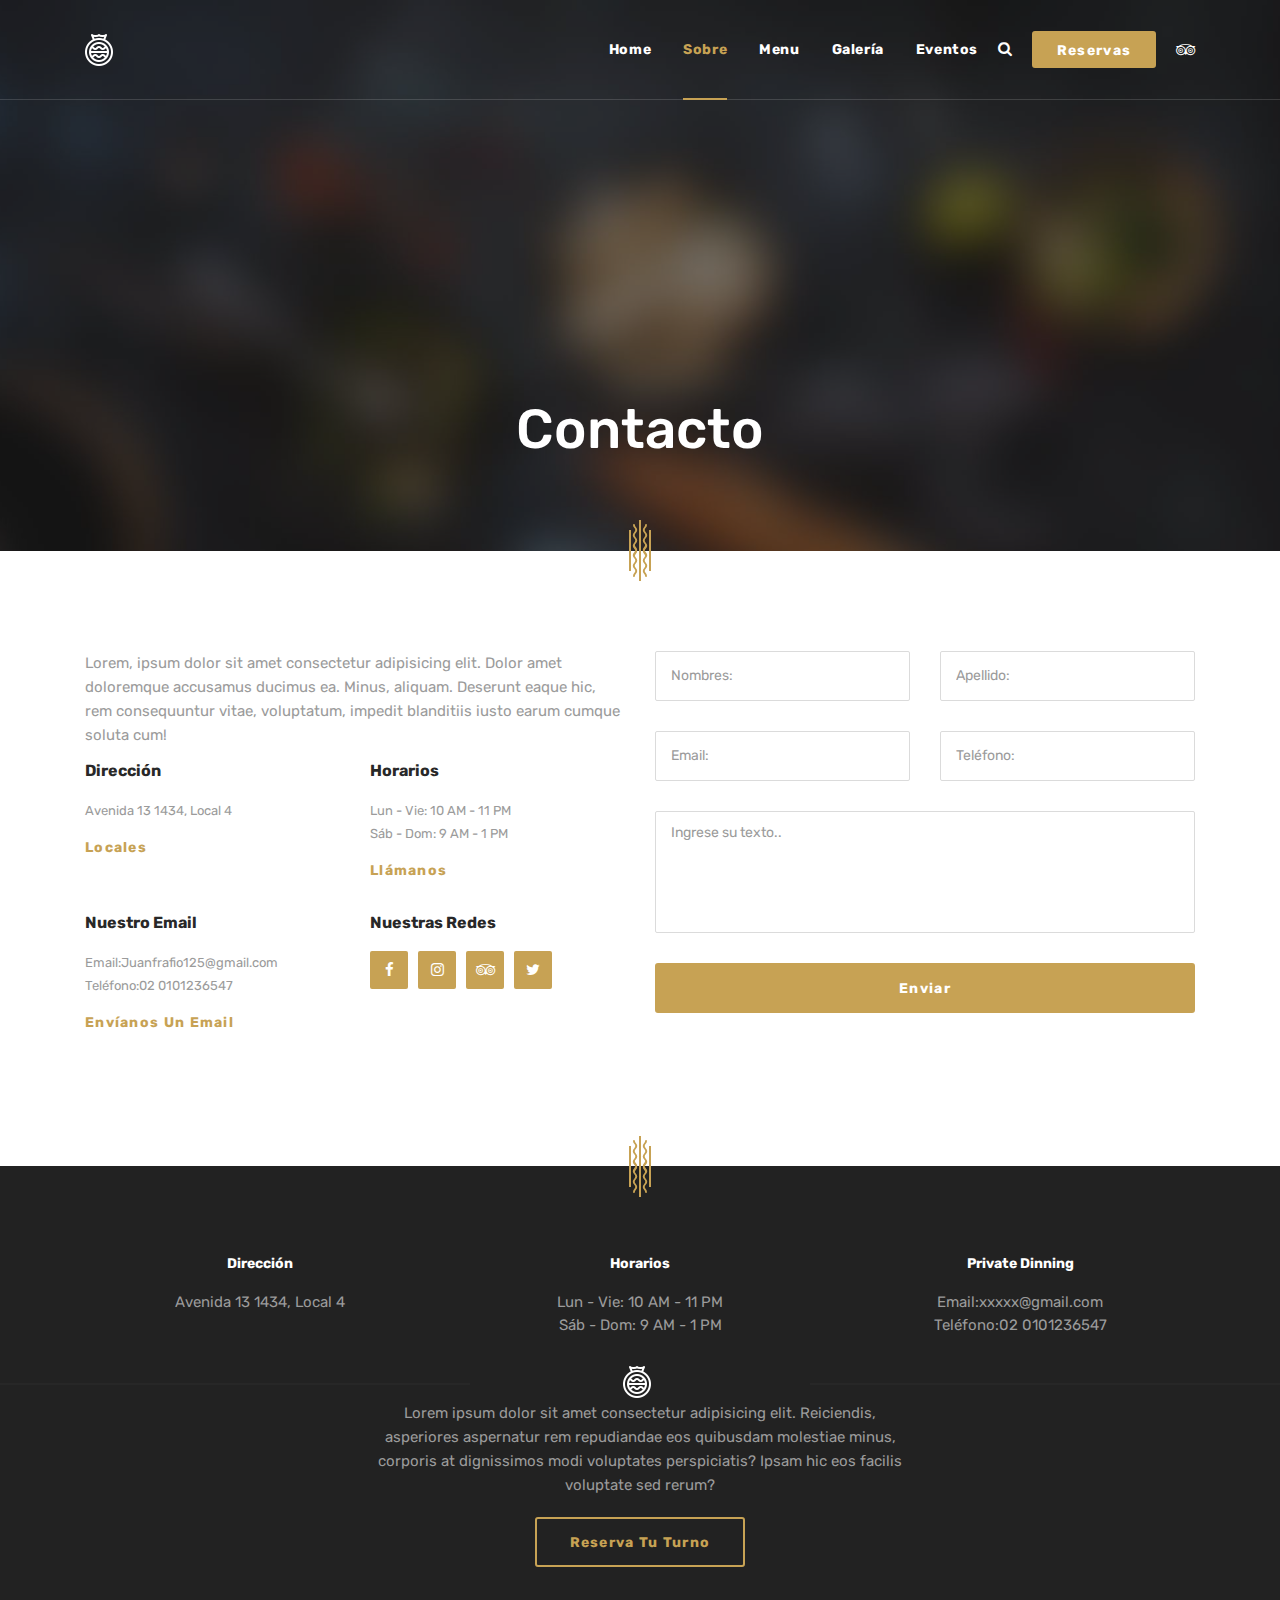
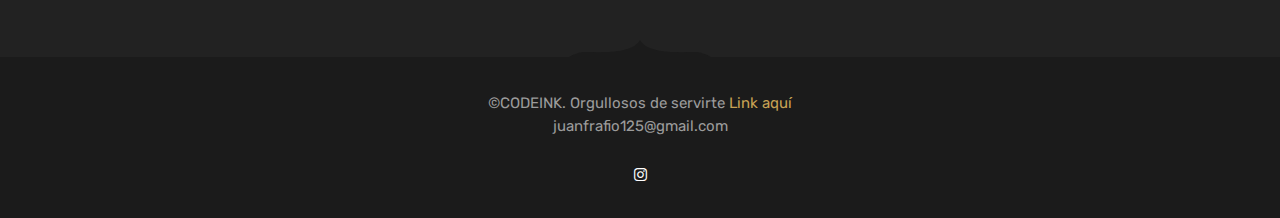
==== Babette/contacts.html @ e0bd8afd "primer commit post linkeo con github" ====
<!DOCTYPE html>
<html lang="en">

<head>
  <meta charset="UTF-8" />
  <meta name="viewport" content="width=device-width, initial-scale=1.0" />
  <meta http-equiv="X-UA-Compatible" content="ie=edge" />
  <meta name="description" content="Babette">
  <link href="assets/images/favicon/favicon.png" rel="icon">
  <title>Babette</title>
  <link rel="stylesheet"
    href="https://fonts.googleapis.com/css?family=Rubik:400,500,700%7cShadows+Into+Light&display=swap">
  <link rel="stylesheet" href="assets/css/libraries.css" />
  <link rel="stylesheet" href="assets/css/style.css" />
</head>

<body>
  <div class="wrapper">
    <!-- =========================
        Header
    =========================== -->
    <header id="header" class="header header-transparent header-layout1">
      <nav class="navbar navbar-expand-lg sticky-navbar">
        <div class="container">
          <a class="navbar-brand" href="index.html">
            <img src="assets/images/logo/logo-light2.png" class="logo-light" alt="logo">
            <img src="assets/images/logo/logo-dark2.png" class="logo-dark" alt="logo">
          </a>
          <button class="navbar-toggler" type="button">
            <span class="menu-lines"><span></span></span>
          </button>
          <div class="collapse navbar-collapse" id="mainNavigation">
            <ul class="navbar-nav ml-auto">
              <li class="nav__item with-dropdown">
                <a href="index.html" class="dropdown-toggle nav__item-link">Home</a>
              </li><!-- /.nav-item -->
              <li class="nav__item with-dropdown">
                <a href="#" data-toggle="dropdown" class="dropdown-toggle nav__item-link active">Sobre</a>
                <ul class="dropdown-menu">
                  <li class="nav__item"><a href="our-story.html" class="nav__item-link">Nosotros</a></li>
                  <!-- /.nav-item -->
                  <li class="nav__item"><a href="our-chefs.html" class="nav__item-link">Nuestros chefs</a></li>
                  <!-- /.nav-item -->
                  <li class="nav__item"><a href="reservation.html" class="nav__item-link">Reservas</a></li>
                  <!-- /.nav-item -->
                  <li class="nav__item"><a href="contacts.html" class="nav__item-link active">Contacto</a></li>
                </ul><!-- /.dropdown-menu -->
              </li><!-- /.nav-item -->
              <li class="nav__item with-dropdown">
                <a href="menu-classic.html" class="dropdown-toggle nav__item-link">Menu</a>
              </li><!-- /.nav-item -->
              <li class="nav__item with-dropdown">
                <a href="gallery-grid.html" class="dropdown-toggle nav__item-link">Galería</a>
              </li><!-- /.nav-item -->
              <li class="nav__item with-dropdown">
                <a href="blog-grid-sidebar.html" class="dropdown-toggle nav__item-link">Eventos</a>
                  </li><!-- /.nav-item -->
            </ul><!-- /.navbar-nav -->
          </div><!-- /.navbar-collapse -->
          <div class="navbar-actions-wrap">
            <div class="navbar-actions d-flex align-items-center">
              <a href="#" class="navbar__action-btn search-popup-trigger"><i class="fa fa-search"></i></a>
              <a href="reservation.html"
                class="navbar__action-btn navbar__action-btn-reserve btn btn__primary">Reservas</a>
              <ul class="social__icons">
                <li><a href="#"><i class="fa fa-tripadvisor"></i></a></li>
              </ul><!-- /.social__icons -->
            </div><!-- /.navbar-actions -->
          </div><!-- /.navbar-actions-wrap -->
        </div><!-- /.container -->
      </nav><!-- /.navabr -->
    </header><!-- /.Header -->

    <!-- ========================
       page title 
    =========================== -->
    <section id="page-title" class="page-title page-title-layout1 text-center bg-overlay bg-overlay-2 bg-parallax">
      <div class="bg-img"><img src="assets/images/backgrounds/10.jpg" alt="background"></div>
      <svg class="pagetitle__divider-shape" xmlns="http://www.w3.org/2000/svg" width="22" height="61"
        viewBox="0 0 22 61">
        <path
          d="M799,769h2v61h-2V769Zm8,24.8a0.969,0.969,0,0,0-1.911,0,3.012,3.012,0,0,1-.883,2.16,4.486,4.486,0,0,0,0,6.136,3.083,3.083,0,0,1,0,4.32,4.486,4.486,0,0,0,0,6.136,3.088,3.088,0,0,1,0,4.325,4.5,4.5,0,0,0,0,6.142,3.014,3.014,0,0,1,.884,2.163,0.969,0.969,0,0,0,1.911,0,4.414,4.414,0,0,0-1.213-3.07,3.091,3.091,0,0,1,0-4.328,4.491,4.491,0,0,0,0-6.14,3.08,3.08,0,0,1,0-4.319,4.488,4.488,0,0,0,0-6.137,3.081,3.081,0,0,1,0-4.32A4.407,4.407,0,0,0,807,793.8Zm0-20a0.969,0.969,0,0,0-1.911,0,3.014,3.014,0,0,1-.883,2.16,4.486,4.486,0,0,0,0,6.136,3.083,3.083,0,0,1,0,4.32,4.488,4.488,0,0,0,0,6.137,3.087,3.087,0,0,1,0,4.324,4.5,4.5,0,0,0,0,6.142,3.014,3.014,0,0,1,.884,2.163,0.969,0.969,0,0,0,1.911,0,4.414,4.414,0,0,0-1.213-3.07,3.089,3.089,0,0,1,0-4.327,4.491,4.491,0,0,0,0-6.14,3.081,3.081,0,0,1,0-4.32,4.488,4.488,0,0,0,0-6.137,3.081,3.081,0,0,1,0-4.32A4.409,4.409,0,0,0,807,773.8ZM793,793.8a0.969,0.969,0,0,1,1.911,0,3.012,3.012,0,0,0,.883,2.16,4.486,4.486,0,0,1,0,6.136,3.083,3.083,0,0,0,0,4.32,4.486,4.486,0,0,1,0,6.136,3.088,3.088,0,0,0,0,4.325,4.5,4.5,0,0,1,0,6.142,3.014,3.014,0,0,0-.884,2.163,0.969,0.969,0,0,1-1.911,0,4.414,4.414,0,0,1,1.213-3.07,3.091,3.091,0,0,0,0-4.328,4.491,4.491,0,0,1,0-6.14,3.08,3.08,0,0,0,0-4.319,4.488,4.488,0,0,1,0-6.137,3.081,3.081,0,0,0,0-4.32A4.407,4.407,0,0,1,793,793.8Zm0-20a0.969,0.969,0,0,1,1.911,0,3.014,3.014,0,0,0,.883,2.16,4.486,4.486,0,0,1,0,6.136,3.083,3.083,0,0,0,0,4.32,4.488,4.488,0,0,1,0,6.137,3.087,3.087,0,0,0,0,4.324,4.5,4.5,0,0,1,0,6.142,3.014,3.014,0,0,0-.884,2.163,0.969,0.969,0,0,1-1.911,0,4.414,4.414,0,0,1,1.213-3.07,3.089,3.089,0,0,0,0-4.327,4.491,4.491,0,0,1,0-6.14,3.081,3.081,0,0,0,0-4.32,4.488,4.488,0,0,1,0-6.137,3.081,3.081,0,0,0,0-4.32A4.409,4.409,0,0,1,793,773.8Zm-4,5.2h2v41h-2V779Zm20,0h2v41h-2V779Z"
          transform="translate(-789 -769)"></path>
      </svg>
      <div class="container">
        <div class="row">
          <div class="col-sm-12 col-md-12 col-lg-12">
            <h1 class="pagetitle__heading">Contacto</h1>
          </div><!-- /.col-lg-12 -->
        </div><!-- /.row -->
      </div><!-- /.container -->
    </section><!-- /.page-title -->

    <!-- ==========================
        contact 1
    =========================== -->
    <section id="contact" class="contact">
      <div class="container">
        <div class="row">
          <div class="col-sm-12 col-md-12 col-lg-6">
            <div class="row">
              <div class="col-sm-12 col-md-12 col-lg-12">
                <p>Lorem, ipsum dolor sit amet consectetur adipisicing elit. Dolor amet doloremque accusamus ducimus ea. Minus, aliquam. Deserunt eaque hic, rem consequuntur vitae, voluptatum, impedit blanditiis iusto earum cumque soluta cum!</p>
              </div><!-- /.col-lg-12 -->
              <div class="col-sm-6 col-md-6 col-lg-6">
                <div class="contact-box">
                  <h6 class="contact__box-title">Dirección</h6>
                  <ul class="contact__box-list list-unstyled">
                    <li>Avenida 13 1434, Local 4</li>
                  </ul>
                  <a href="" class="btn btn__link">Locales</a>
                </div><!-- /.contact-box -->
              </div><!-- /.col-lg-6 -->
              <div class="col-sm-6 col-md-6 col-lg-6">
                <div class="contact-box">
                  <h6 class="contact__box-title">Horarios</h6>
                  <ul class="contact__box-list list-unstyled">
                    <li>Lun - Vie: 10 AM - 11 PM</li>
                    <li>Sáb - Dom: 9 AM - 1 PM</li>
                  </ul>
                  <a href="#" class="btn btn__link">Llámanos</a>
                </div><!-- /.contact-box -->
              </div><!-- /.col-lg-6 -->
              <div class="col-sm-6 col-md-6 col-lg-6">
                <div class="contact-box">
                  <h6 class="contact__box-title">Nuestro Email</h6>
                  <ul class="contact__box-list list-unstyled">
                    <li><span>Email:</span><a href="mailto:Babette@7oroof.com">Juanfrafio125@gmail.com</a></li>
                    <li><span>Teléfono:</span><a href="tel:020101236547">02 0101236547</a></li>
                  </ul>
                  <a href="#" class="btn btn__link">Envíanos un Email</a>
                </div><!-- /.contact-box -->
              </div><!-- /.col-lg-6 -->
              <div class="col-sm-6 col-md-6 col-lg-6">
                <div class="contact-box">
                  <h6 class="contact__box-title">Nuestras redes</h6>
                  <ul class="social__icons">
                    <li><a href="#"><i class="fa fa-facebook"></i></a></li>
                    <li><a href="#"><i class="fa fa-instagram"></i></a></li>
                    <li><a href="#"><i class="fa fa-tripadvisor"></i></a></li>
                    <li><a href="#"><i class="fa fa-twitter"></i></a></li>
                  </ul><!-- /.social__icons -->
                </div><!-- /.contact-box -->
              </div><!-- /.col-lg-6 -->
            </div><!-- /.row -->
          </div><!-- /.col-lg-6 -->
          <div class="col-sm-12 col-md-12 col-lg-6">
            <form method="post" action="assets/php/contact.php" id="contactForm">
              <div class="row">
                <div class="col-sm-6 col-md-6 col-lg-6">
                  <div class="form-group">
                    <input type="text" class="form-control" placeholder="Nombres:" id="contact-first-name"
                      name="contact-first-name" required>
                  </div>
                </div><!-- /.col-lg-6 -->
                <div class="col-sm-6 col-md-6 col-lg-6">
                  <div class="form-group">
                    <input type="text" class="form-control" placeholder="Apellido:" id="contact-last-name"
                      name="contact-last-name" required>
                  </div>
                </div><!-- /.col-lg-6 -->
              </div><!-- /.row -->
              <div class="row">
                <div class="col-sm-6 col-md-6 col-lg-6">
                  <div class="form-group">
                    <input type="email" class="form-control" placeholder="Email:" id="contact-email"
                      name="contact-email" required>
                  </div>
                </div><!-- /.col-lg-6 -->
                <div class="col-sm-6 col-md-6 col-lg-6">
                  <div class="form-group">
                    <input type="text" class="form-control" placeholder="Teléfono:" id="contact-phone" name="contact-phone"
                      required>
                  </div>
                </div><!-- /.col-lg-6 -->
              </div><!-- /.row -->
              <div class="row">
                <div class="col-sm-12 col-md-12 col-lg-12">
                  <div class="form-group mb-30">
                    <textarea class="form-control" placeholder="Ingrese su texto.." id="contact-message" name="contact-message"
                      required></textarea>
                  </div>
                </div><!-- /.col-lg-12 -->
              </div><!-- /.row -->
              <div class="row">
                <div class="col-sm-12 col-md-12 col-lg-12">
                  <button type="submit" class="btn btn__primary btn__block">Enviar</button>
                  <div class="contact-result mt-3"></div>
                </div><!-- /.col-lg-12 -->
              </div><!-- /.row -->
            </form>
          </div><!-- /.col-lg-6 -->
        </div><!-- /.row -->
      </div><!-- /.container -->
    </section><!-- /.contact 1 -->

    <!-- ========================
      Footer
    ========================== -->
    <footer id="footer" class="footer footer-layout1 text-center bg-dark">
      <div class="footer-inner">
        <div class="container">
          <div class="footer-top">
            <div class="row">
              <div class="col-sm-12 col-md-12 col-lg-12 position-static">
                <svg class="footer__divider-shape" xmlns="http://www.w3.org/2000/svg" width="22" height="61"
                  viewBox="0 0 22 61">
                  <path
                    d="M799,769h2v61h-2V769Zm8,24.8a0.969,0.969,0,0,0-1.911,0,3.012,3.012,0,0,1-.883,2.16,4.486,4.486,0,0,0,0,6.136,3.083,3.083,0,0,1,0,4.32,4.486,4.486,0,0,0,0,6.136,3.088,3.088,0,0,1,0,4.325,4.5,4.5,0,0,0,0,6.142,3.014,3.014,0,0,1,.884,2.163,0.969,0.969,0,0,0,1.911,0,4.414,4.414,0,0,0-1.213-3.07,3.091,3.091,0,0,1,0-4.328,4.491,4.491,0,0,0,0-6.14,3.08,3.08,0,0,1,0-4.319,4.488,4.488,0,0,0,0-6.137,3.081,3.081,0,0,1,0-4.32A4.407,4.407,0,0,0,807,793.8Zm0-20a0.969,0.969,0,0,0-1.911,0,3.014,3.014,0,0,1-.883,2.16,4.486,4.486,0,0,0,0,6.136,3.083,3.083,0,0,1,0,4.32,4.488,4.488,0,0,0,0,6.137,3.087,3.087,0,0,1,0,4.324,4.5,4.5,0,0,0,0,6.142,3.014,3.014,0,0,1,.884,2.163,0.969,0.969,0,0,0,1.911,0,4.414,4.414,0,0,0-1.213-3.07,3.089,3.089,0,0,1,0-4.327,4.491,4.491,0,0,0,0-6.14,3.081,3.081,0,0,1,0-4.32,4.488,4.488,0,0,0,0-6.137,3.081,3.081,0,0,1,0-4.32A4.409,4.409,0,0,0,807,773.8ZM793,793.8a0.969,0.969,0,0,1,1.911,0,3.012,3.012,0,0,0,.883,2.16,4.486,4.486,0,0,1,0,6.136,3.083,3.083,0,0,0,0,4.32,4.486,4.486,0,0,1,0,6.136,3.088,3.088,0,0,0,0,4.325,4.5,4.5,0,0,1,0,6.142,3.014,3.014,0,0,0-.884,2.163,0.969,0.969,0,0,1-1.911,0,4.414,4.414,0,0,1,1.213-3.07,3.091,3.091,0,0,0,0-4.328,4.491,4.491,0,0,1,0-6.14,3.08,3.08,0,0,0,0-4.319,4.488,4.488,0,0,1,0-6.137,3.081,3.081,0,0,0,0-4.32A4.407,4.407,0,0,1,793,793.8Zm0-20a0.969,0.969,0,0,1,1.911,0,3.014,3.014,0,0,0,.883,2.16,4.486,4.486,0,0,1,0,6.136,3.083,3.083,0,0,0,0,4.32,4.488,4.488,0,0,1,0,6.137,3.087,3.087,0,0,0,0,4.324,4.5,4.5,0,0,1,0,6.142,3.014,3.014,0,0,0-.884,2.163,0.969,0.969,0,0,1-1.911,0,4.414,4.414,0,0,1,1.213-3.07,3.089,3.089,0,0,0,0-4.327,4.491,4.491,0,0,1,0-6.14,3.081,3.081,0,0,0,0-4.32,4.488,4.488,0,0,1,0-6.137,3.081,3.081,0,0,0,0-4.32A4.409,4.409,0,0,1,793,773.8Zm-4,5.2h2v41h-2V779Zm20,0h2v41h-2V779Z"
                    transform="translate(-789 -769)"></path>
                </svg>
              </div><!-- /.col-lg-12 -->
              <div class="col-sm-12 col-md-12 col-lg-4">
                <div class="contact-box">
                  <h6 class="contact__box-title">Dirección</h6>
                  <ul class="contact__box-list list-unstyled">
                    <li>Avenida 13 1434, Local 4</li>
                  </ul>
                </div><!-- /.contact-box -->
              </div><!-- /.col-lg-4 -->
              <div class="col-sm-12 col-md-12 col-lg-4">
                <div class="contact-box">
                  <h6 class="contact__box-title">Horarios</h6>
                  <ul class="contact__box-list list-unstyled">
                    <li>Lun - Vie: 10 AM - 11 PM</li>
                    <li>Sáb - Dom: 9 AM - 1 PM</li>
                  </ul>
                </div><!-- /.contact-box -->
              </div><!-- /.col-lg-4 -->
              <div class="col-sm-12 col-md-12 col-lg-4">
                <div class="contact-box">
                  <h6 class="contact__box-title">Private Dinning</h6>
                  <ul class="contact__box-list list-unstyled">
                    <li><span>Email:</span><a href="">xxxxx@gmail.com</a></li>
                    <li><span>Teléfono:</span><a href="tel:0201012367">02 0101236547</a></li>
                  </ul>
                </div><!-- /.contact-box -->
              </div><!-- /.col-lg-4 -->
            </div><!-- /.row -->
          </div><!-- /.footer-top -->
          <div class="footer-middle">
            <div class="row">
              <div class="col-sm-12 col-md-12 col-lg-12 position-static">
                <div class="footer__logo-wrap text-center">
                  <img src="assets/images/logo/logo-light2.png" alt="logo" class="footer__logo">
                </div>
              </div><!-- /.col-lg-12 -->
            </div><!-- /.row -->
            <div class="row">
              <div class="col-sm-12 col-md-12 col-lg-6 offset-lg-3">
                <p class="mb-20">Lorem ipsum dolor sit amet consectetur adipisicing elit. Reiciendis, asperiores aspernatur rem repudiandae eos quibusdam molestiae minus, corporis at dignissimos modi voluptates perspiciatis? Ipsam hic eos facilis voluptate sed rerum?</p>
                <a href="reservation.html" class="btn btn__primary btn__bordered btn__lg">Reserva tu turno</a>
              </div><!-- /.col-lg-6 -->
            </div><!-- /.row -->
          </div><!-- /.footer-middle -->
        </div><!-- /.container -->
        <div class="footer-bottom">
          <div class="container">
            <div class="row">
              <div class="col-sm-12 col-md-12 col-lg-12">
                <div class="footer__copyright mb-30">
                  <span>&copy;CODEINK. Orgullosos de servirte</span> <a href="https://www.instagram.com/code.ink_/" target="_BLANK" class="color-theme">Link aquí</a>
                  <br>
                  <span>juanfrafio125@gmail.com</span>
                </div>
                <ul class="social__icons social__icons-white justify-content-center">
                  <li><a href="https://www.instagram.com/code.ink_/" target="_BLANK"><i class="fa fa-instagram"></i></a></li>
                </ul><!-- /.social__icons -->
              </div>
            </div><!-- /.row -->
          </div><!-- /.container -->
          <svg class="footer__divider-shape-bottom" xmlns="http://www.w3.org/2000/svg" width="142" height="17"
            viewBox="0 0 142 17">
            <path
              d="M800,600V583c8.782,15.985,46.811,11.315,56,12a35.721,35.721,0,0,1,15,5m-71,0V583c-8.782,15.985-46.811,11.315-56,12a35.717,35.717,0,0,0-15,5"
              transform="translate(-729 -583)"></path>
          </svg>
        </div><!-- /.Footer-bottom -->
      </div><!-- /.Footer-inner -->
    </footer><!-- /.Footer -->
    <button id="scrollTopBtn"><i class="fa fa-angle-up"></i></button>

    <div class="search-popup">
      <i class="fa fa-times close-search"></i>
      <form class="module__search-form">
        <input type="text" class="search__input" placeholder="Type Words Then Enter">
        <button class="module__search-btn"><i class="fa fa-search"></i></button>
      </form>
    </div><!-- /.search-popup -->

  </div>
  <!-- /.wrapper -->

  <script src="assets/js/jquery-3.3.1.min.js"></script>
  <script src="assets/js/plugins.js"></script>
  <script src="assets/js/main.js"></script>
</body>

</html>
---- Babette/assets/css/style.css ----
/*---------------------
     VARIABLES
----------------------*/
/*-------------------- 
     MIXINS
 -------------------*/
/*---------------------------
      Table of Contents
    --------------------
    
    01- Global Styles
    02- Helper Classes
    03- Background & Colors
    04- Typography
    05- page title 
    06- Buttons 
    07- Forms
    08- Tabs
    09- Icons
    10- Breadcrumb
    11- Pagination
    12- Lists
    13- Alerts
    14- Header & Navbar 
    15- Accordions
    16- Banners
    17- Dividers
    18- Footer
    20- Carousel
    21- Slider
    22- Features
    23- Fancybox
    24- portfolio
    25- Team
    26- Testimonials
    27- Call To Action
    28- Clients
    29- Blog
    30- Contact
    31- Shop
    32- Sidebar
    33- events
    34- Menu
    35- Reservation
    36- Instagram Feed
    
----------------------------*/
/*--------------------------
      Global Styles
---------------------------*/
body {
  background-color: #ffffff;
  font-family: "Rubik", sans-serif;
  font-size: 15px;
  font-weight: 400;
  color: #9b9b9b;
  -webkit-font-smoothing: antialiased;
  -moz-osx-font-smoothing: grayscale;
}

::-moz-selection {
  background-color: #c7a254;
  color: #ffffff;
}

::selection {
  background-color: #c7a254;
  color: #ffffff;
}

a {
  color: inherit;
  transition: all 0.3s linear;
  -webkit-transition: all 0.3s linear;
  -moz-transition: all 0.3s linear;
  -ms-transition: all 0.3s linear;
  -o-transition: all 0.3s linear;
}

a:hover {
  color: #c7a253;
  text-decoration: none;
}

textarea {
  resize: none;
}

section {
  position: relative;
  padding-top: 100px;
  padding-bottom: 100px;
}

img {
  max-width: 100%;
}

/*-------------------------
     RESET Default Styles
 --------------------------*/
*,
p,
h1,
h2,
h3,
h4,
h5,
h6,
ul,
ol,
li {
  margin-top: 0;
  padding-top: 0;
}

*,
:active,
:focus {
  outline: none;
}

ul,
ol {
  list-style: none;
}

button {
  border: none;
  padding: 0;
}

button,
button:focus,
.btn.focus,
.btn:focus,
.form-control,
.form-control:focus {
  outline: none;
  background-color: transparent;
  -webkit-box-shadow: none;
  -ms-box-shadow: none;
  -o-box-shadow: none;
  box-shadow: none;
}

textarea {
  resize: none;
}

select {
  background-color: transparent;
}

/* Mobile Phones */
@media (max-width: 992px) {
  html,
  body {
    overflow-x: hidden;
  }
}

/*----------------------------
      Helper Classes
----------------------------*/
.col-padding-0 > .row {
  margin: 0;
}

.col-padding-0,
.col-padding-0 > .row > [class*="col-"] {
  padding: 0;
}

.inner-padding {
  padding: 120px 70px;
}

.vertical-align-center {
  position: relative;
  top: 50%;
  -webkit-transform: translateY(-50%);
  transform: translateY(-50%);
}

.background-banner {
  min-height: 500px;
}

.width-auto {
  width: auto !important;
}

.lh-1 {
  line-height: 1 !important;
}

.vh-100 {
  height: 100vh !important;
}

.align-v {
  display: -webkit-box;
  display: -ms-flexbox;
  display: flex;
  -webkit-box-align: center;
      -ms-flex-align: center;
          align-items: center;
}

.align-v-h {
  display: -webkit-box;
  display: -ms-flexbox;
  display: flex;
  -webkit-box-pack: center;
      -ms-flex-pack: center;
          justify-content: center;
  -webkit-box-align: center;
      -ms-flex-align: center;
          align-items: center;
}

.border-top {
  border-top: 1px solid #eaeaea !important;
}

.border-bottom {
  border-bottom: 1px solid #eaeaea !important;
}

/*  margin Top */
.mt-0 {
  margin-top: 0 !important;
}

.mt-5 {
  margin-top: 5px !important;
}

.mt-10 {
  margin-top: 10px !important;
}

.mt-20 {
  margin-top: 20px !important;
}

.mt-30 {
  margin-top: 30px !important;
}

.mt-40 {
  margin-top: 40px !important;
}

.mt-50 {
  margin-top: 50px !important;
}

.mt-60 {
  margin-top: 60px !important;
}

.mt-70 {
  margin-top: 70px !important;
}

.mt-80 {
  margin-top: 80px !important;
}

.mt-90 {
  margin-top: 90px !important;
}

.mt-100 {
  margin-top: 100px !important;
}

.mt-120 {
  margin-top: 120px !important;
}

/* Margin Bottom */
.mb-0 {
  margin-bottom: 0 !important;
}

.mb-5 {
  margin-bottom: 5px !important;
}

.mb-10 {
  margin-bottom: 10px !important;
}

.mb-20 {
  margin-bottom: 20px !important;
}

.mb-25 {
  margin-bottom: 25px !important;
}

.mb-30 {
  margin-bottom: 30px !important;
}

.mb-40 {
  margin-bottom: 40px !important;
}

.mb-45 {
  margin-bottom: 45px !important;
}

.mb-50 {
  margin-bottom: 50px !important;
}

.mb-60 {
  margin-bottom: 60px !important;
}

.mb-70 {
  margin-bottom: 70px !important;
}

.mb-80 {
  margin-bottom: 80px !important;
}

.mb-90 {
  margin-bottom: 90px !important;
}

.mb-100 {
  margin-bottom: 100px !important;
}

.mt--100 {
  margin-top: -100px;
}

/* Margin Right */
.mr-0 {
  margin-right: 0 !important;
}

.mr-10 {
  margin-right: 10px !important;
}

.mr-20 {
  margin-right: 20px !important;
}

.mr-30 {
  margin-right: 30px !important;
}

.mr-40 {
  margin-right: 40px !important;
}

.mr-50 {
  margin-right: 50px !important;
}

/* Margin Left */
.ml-0 {
  margin-left: 0 !important;
}

.ml-20 {
  margin-left: 20px !important;
}

.ml-30 {
  margin-left: 30px !important;
}

.ml-40 {
  margin-left: 40px !important;
}

.ml-50 {
  margin-left: 50px !important;
}

/* padding Top */
.pb-10 {
  padding-top: 10px !important;
}

.pt-20 {
  padding-top: 20px !important;
}

.pt-30 {
  padding-top: 30px !important;
}

.pt-40 {
  padding-top: 40px !important;
}

.pt-50 {
  padding-top: 50px !important;
}

.pt-60 {
  padding-top: 60px !important;
}

.pt-70 {
  padding-top: 70px !important;
}

.pt-80 {
  padding-top: 80px !important;
}

.pt-90 {
  padding-top: 90px !important;
}

.pt-100 {
  padding-top: 100px !important;
}

.pt-110 {
  padding-top: 110px !important;
}

.pt-120 {
  padding-top: 120px !important;
}

.pt-130 {
  padding-top: 130px !important;
}

.pt-140 {
  padding-top: 140px !important;
}

.pt-150 {
  padding-top: 150px !important;
}

.pt-170 {
  padding-top: 170px !important;
}

/*  Padding Bottom */
.pb-10 {
  padding-bottom: 10px !important;
}

.pb-20 {
  padding-bottom: 20px !important;
}

.pb-30 {
  padding-bottom: 30px !important;
}

.pb-40 {
  padding-bottom: 40px !important;
}

.pb-50 {
  padding-bottom: 50px !important;
}

.pb-60 {
  padding-bottom: 60px !important;
}

.pb-70 {
  padding-bottom: 70px !important;
}

.pb-80 {
  padding-bottom: 80px !important;
}

.pb-90 {
  padding-bottom: 90px !important;
}

.pb-100 {
  padding-bottom: 100px !important;
}

.pb-110 {
  padding-bottom: 110px !important;
}

.pb-120 {
  padding-bottom: 120px !important;
}

.pb-130 {
  padding-bottom: 130px !important;
}

.pb-140 {
  padding-bottom: 140px !important;
}

.pb-150 {
  padding-bottom: 150px !important;
}

.pb-170 {
  padding-bottom: 170px !important;
}

/* padding Right */
.pr-0 {
  padding-right: 0 !important;
}

.pr-15 {
  padding-right: 15px !important;
}

.pr-20 {
  padding-right: 20px !important;
}

.pr-30 {
  padding-right: 30px !important;
}

.pr-50 {
  padding-right: 50px !important;
}

.pr-60 {
  padding-right: 60px !important;
}

.pr-70 {
  padding-right: 70px !important;
}

.pr-100 {
  padding-right: 100px !important;
}

/* padding Left */
.pl-0 {
  padding-left: 0 !important;
}

.pl-15 {
  padding-left: 15px !important;
}

.pl-20 {
  padding-left: 20px !important;
}

.pl-30 {
  padding-left: 30px !important;
}

.pl-50 {
  padding-left: 50px !important;
}

.pl-60 {
  padding-left: 60px !important;
}

.pl-70 {
  padding-left: 70px !important;
}

.pl-100 {
  padding-left: 100px !important;
}

/* Large Devices */
@media only screen and (min-width: 992px) and (max-width: 1200px) {
  .inner-padding {
    padding: 120px 50px;
  }
}

/* Medium Devices */
@media only screen and (min-width: 768px) and (max-width: 991px) {
  section {
    padding: 75px 0;
  }
  .inner-padding {
    padding: 100px 50px !important;
  }
  .mt-30 {
    margin-top: 30.76923px !important;
  }
  .mt-40 {
    margin-top: 28.57143px !important;
  }
  .mt-50 {
    margin-top: 35.71429px !important;
  }
  .mt-60 {
    margin-top: 42.85714px !important;
  }
  .mt-70 {
    margin-top: 50px !important;
  }
  .mt-80 {
    margin-top: 57.14286px !important;
  }
  .mt-90 {
    margin-top: 64.28571px !important;
  }
  .mt-100 {
    margin-top: 71.42857px !important;
  }
  .mb-30 {
    margin-bottom: 23.07692px !important;
  }
  .mb-40 {
    margin-bottom: 28.57143px !important;
  }
  .mb-50 {
    margin-bottom: 35.71429px !important;
  }
  .mb-60 {
    margin-bottom: 42.85714px !important;
  }
  .mb-70 {
    margin-bottom: 50px !important;
  }
  .mb-80 {
    margin-bottom: 57.14286px !important;
  }
  .mb-90 {
    margin-bottom: 64.28571px !important;
  }
  .mb-100 {
    margin-bottom: 71.42857px !important;
  }
  /* Margin Right */
  .mr-30 {
    margin-right: 23.07692px !important;
  }
  .mr-40 {
    margin-right: 28.57143px !important;
  }
  .mr-50 {
    margin-right: 35.71429px !important;
  }
  /* Margin Left */
  .ml-30 {
    margin-left: 27.27273px !important;
  }
  .ml-40 {
    margin-left: 33.33333px !important;
  }
  .ml-50 {
    margin-left: 35.71429px !important;
  }
  /* padding Top */
  .pt-30 {
    padding-top: 23.07692px !important;
  }
  .pt-40 {
    padding-top: 28.57143px !important;
  }
  .pt-50 {
    padding-top: 35.71429px !important;
  }
  .pt-60 {
    padding-top: 42.85714px !important;
  }
  .pt-70 {
    padding-top: 50px !important;
  }
  .pt-80 {
    padding-top: 57.14286px !important;
  }
  .pt-90 {
    padding-top: 64.28571px !important;
  }
  .pt-100 {
    padding-top: 71.42857px !important;
  }
  .pt-110 {
    padding-top: 78.57143px !important;
  }
  .pt-120 {
    padding-top: 85.71429px !important;
  }
  .pt-130 {
    padding-top: 93.33333px !important;
  }
  .pt-140 {
    padding-top: 87.5px !important;
  }
  .pt-150 {
    padding-top: 88.23529px !important;
  }
  .pt-160 {
    padding-top: 88.88889px !important;
  }
  .pt-170 {
    padding-top: 89.47368px !important;
  }
  /*  Padding Bottom */
  .pb-30 {
    padding-bottom: 23.07692px !important;
  }
  .pb-40 {
    padding-bottom: 28.57143px !important;
  }
  .pb-50 {
    padding-bottom: 35.71429px !important;
  }
  .pb-60 {
    padding-bottom: 42.85714px !important;
  }
  .pb-70 {
    padding-bottom: 50px !important;
  }
  .pb-80 {
    padding-bottom: 57.14286px !important;
  }
  .pb-90 {
    padding-bottom: 64.28571px !important;
  }
  .pb-100 {
    padding-bottom: 71.42857px !important;
  }
  .pb-110 {
    padding-bottom: 78.57143px !important;
  }
  .pb-120 {
    padding-bottom: 85.71429px !important;
  }
  .pb-130 {
    padding-bottom: 86.66667px !important;
  }
  .pb-140 {
    padding-bottom: 87.5px !important;
  }
  .pb-150 {
    padding-bottom: 88.23529px !important;
  }
  .pb-160 {
    padding-bottom: 88.88889px !important;
  }
  .pb-170 {
    padding-bottom: 89.47368px !important;
  }
}

/* Mobile Phones and tablets */
@media only screen and (min-width: 320px) and (max-width: 767px) {
  section {
    padding: 50px 0;
  }
  .inner-padding {
    padding: 50px 30px !important;
  }
  .text-center-xs-sm {
    text-align: center !important;
  }
  .mt-30 {
    margin-top: 23.07692px !important;
  }
  .mt-40 {
    margin-top: 28.57143px !important;
  }
  .mt-50 {
    margin-top: 33.33333px !important;
  }
  .mt-60 {
    margin-top: 33.33333px !important;
  }
  .mt-70 {
    margin-top: 35px !important;
  }
  .mt-80 {
    margin-top: 40px !important;
  }
  .mt-90 {
    margin-top: 45px !important;
  }
  .mt-100 {
    margin-top: 50px !important;
  }
  .mb-30 {
    margin-bottom: 23.07692px !important;
  }
  .mb-40 {
    margin-bottom: 28.57143px !important;
  }
  .mb-50 {
    margin-bottom: 33.33333px !important;
  }
  .mb-60 {
    margin-bottom: 33.33333px !important;
  }
  .mb-70 {
    margin-bottom: 35px !important;
  }
  .mb-80 {
    margin-bottom: 40px !important;
  }
  .mb-90 {
    margin-bottom: 45px !important;
  }
  .mb-100 {
    margin-bottom: 50px !important;
  }
  /* Margin Right */
  .mr-30 {
    margin-right: 25px !important;
  }
  .mr-40 {
    margin-right: 30.76923px !important;
  }
  .mr-50 {
    margin-right: 33.33333px !important;
  }
  /* Margin Left */
  .ml-30 {
    margin-left: 25px !important;
  }
  .ml-40 {
    margin-left: 30.76923px !important;
  }
  .ml-50 {
    margin-left: 33.33333px !important;
  }
  /* padding Top */
  .pt-30 {
    padding-top: 23.07692px !important;
  }
  .pt-40 {
    padding-top: 28.57143px !important;
  }
  .pt-50 {
    padding-top: 33.33333px !important;
  }
  .pt-60 {
    padding-top: 33.33333px !important;
  }
  .pt-70 {
    padding-top: 35px !important;
  }
  .pt-80 {
    padding-top: 40px !important;
  }
  .pt-90 {
    padding-top: 45px !important;
  }
  .pt-100 {
    padding-top: 50px !important;
  }
  .pt-110 {
    padding-top: 55px !important;
  }
  .pt-120 {
    padding-top: 60px !important;
  }
  .pt-130 {
    padding-top: 66.66667px !important;
  }
  .pt-140 {
    padding-top: 63.63636px !important;
  }
  .pt-150 {
    padding-top: 65.21739px !important;
  }
  .pt-160 {
    padding-top: 66.66667px !important;
  }
  .pt-170 {
    padding-top: 68px !important;
  }
  /*  Padding Bottom */
  .pb-30 {
    padding-bottom: 23.07692px !important;
  }
  .pb-40 {
    padding-bottom: 28.57143px !important;
  }
  .pb-50 {
    padding-bottom: 33.33333px !important;
  }
  .pb-60 {
    padding-bottom: 33.33333px !important;
  }
  .pb-70 {
    padding-bottom: 35px !important;
  }
  .pb-80 {
    padding-bottom: 40px !important;
  }
  .pb-90 {
    padding-bottom: 45px !important;
  }
  .pb-100 {
    padding-bottom: 50px !important;
  }
  .pb-110 {
    padding-bottom: 55px !important;
  }
  .pb-120 {
    padding-bottom: 60px !important;
  }
  .pb-130 {
    padding-bottom: 61.90476px !important;
  }
  .pb-140 {
    padding-bottom: 63.63636px !important;
  }
  .pb-150 {
    padding-bottom: 65.21739px !important;
  }
  .pb-160 {
    padding-bottom: 66.66667px !important;
  }
  .pb-170 {
    padding-bottom: 68px !important;
  }
}

/*-------------------------
   Background & Colors
--------------------------*/
/* Colors */
.color-white {
  color: #ffffff !important;
}

.color-gray {
  color: #f9f9f9 !important;
}

.color-dark {
  color: #222222 !important;
}

.color-theme {
  color: #c7a254 !important;
}

.color-heading {
  color: #282828 !important;
}

.color-body {
  color: #9b9b9b !important;
}

/* backgrounds */
.bg-white {
  background-color: #ffffff !important;
}

.bg-gray {
  background-color: #f9f9f9 !important;
}

.bg-dark {
  background-color: #222222 !important;
}

.bg-heading {
  background-color: #282828 !important;
}

.bg-theme {
  background-color: #c7a254 !important;
}

.bg-img {
  position: relative;
  z-index: 1;
}

.bg-overlay:before {
  content: '';
  position: absolute;
  top: 0;
  right: 0;
  bottom: 0;
  left: 0;
  width: 100%;
  height: 100%;
  z-index: -1;
  background-color: rgba(27, 26, 26, 0.45);
}

.bg-overlay-2:before {
  background-color: rgba(27, 26, 26, 0.6);
}

.bg-overlay-3:before {
  background-color: rgba(27, 26, 26, 0.25);
}

.bg-overlay-4:before {
  background-color: rgba(27, 26, 26, 0.55);
}

.bg-overlay-gradient:before {
  background-image: -webkit-gradient(linear, left top, left bottom, color-stop(bottom, center), color-stop(rgba(0, 0, 0, 0.55)), to(rgba(0, 0, 0, 0.01)));
  background-image: linear-gradient(center bottom, rgba(0, 0, 0, 0.55), rgba(0, 0, 0, 0.01));
  filter: progid:DXImageTransform.Microsoft.gradient(startColorstr='rgba(0,0,0,0.55)', endColorstr='rgba(0,0,0,0.01)', GradientType=1);
}

.bg-parallax {
  background-attachment: fixed;
}

/*-------------------------
   Typography
--------------------------*/
h1,
h2,
h3,
h4,
h5,
h6 {
  color: #282828;
  font-family: "Rubik", sans-serif;
  font-weight: 500;
  line-height: 1.1;
  text-transform: capitalize;
  margin-bottom: 20px;
}

p {
  font-size: 15px;
  line-height: 24px;
  margin-bottom: 15px;
}

h1 {
  font-size: 52px;
}

h2 {
  font-size: 42px;
}

h3 {
  font-size: 38px;
}

h4 {
  font-size: 32px;
}

h5 {
  font-size: 24px;
}

h6 {
  font-size: 18px;
}

.heading__subtitle {
  font-family: "Shadows Into Light", cursive;
  font-size: 30px;
  color: #c7a254;
  display: block;
  margin-bottom: 10px;
}

.heading__title {
  font-size: 37px;
  margin-bottom: 10px;
}

.heading__desc {
  margin-bottom: 0;
}

.heading__icon {
  margin-bottom: 26px;
}

.heading__icon svg {
  fill: #c7a254;
}

.heading__desc + img {
  margin-top: 14px;
}

.heading-layout2 .heading__title {
  font-family: "Shadows Into Light", cursive;
  color: #c7a254;
  font-size: 30px;
  margin-bottom: 20px;
}

.heading-white .heading__subtitle {
  color: #f9f9f9;
}

.heading-white .heading__title {
  color: #ffffff;
}

.heading-white .heading__icon svg {
  fill: #ffffff;
}

@media only screen and (min-width: 320px) and (max-width: 767px) {
  p {
    font-size: 14px;
    line-height: 23px;
    margin-bottom: 12px;
  }
  .heading__title {
    font-size: 27px;
    margin-bottom: 10px;
  }
  .heading-layout2 .heading__title {
    font-size: 24px;
    margin-bottom: 10px;
  }
}

/*-------------------------
    page title 
-------------------------*/
.header-transparent + .page-title {
  margin-top: -100px;
}

.pagetitle__subheading {
  font-family: "Shadows Into Light", cursive;
  font-size: 30px;
  color: #f9f9f9;
  display: block;
  margin-bottom: 10px;
}

.pagetitle__heading {
  font-size: 55px;
  color: #ffffff;
  margin-bottom: 0;
}

.pagetitle__desc {
  font-size: 18px;
  font-weight: 600;
  line-height: 27px;
  color: #ffffff;
  margin-bottom: 0;
}

.page-title {
  padding-top: 400px;
  padding-bottom: 90px;
}

.page-title .breadcrumb {
  margin-top: 17px;
  margin-bottom: 0;
}

.page-title .breadcrumb-item a {
  color: #ffffff;
}

.page-title .breadcrumb-item a:hover {
  color: #c7a254;
}

.page-title .breadcrumb-item + .breadcrumb-item::before {
  color: #ffffff;
  font-family: FontAwesome;
  content: "\f105";
}

.page-title .breadcrumb-item.active {
  color: #c7a254;
}

.page-title .pagetitle__divider-shape {
  position: absolute;
  bottom: -30px;
  left: 50%;
  -webkit-transform: translateX(-50%);
  transform: translateX(-50%);
  fill: #c7a254;
  z-index: 3;
}

.page-title-layout2 {
  padding-top: 360px;
}

.page-title-layout2 .pagetitle__subheading {
  font-family: "Rubik", sans-serif;
  font-size: 13px;
  margin-bottom: 13px;
}

.page-title-layout3 {
  padding-top: 300px;
  padding-bottom: 200px;
}

.page-title-layout4 {
  padding-top: 300px;
  padding-bottom: 165px;
}

.page-title-layout5 {
  padding-top: 300px;
  padding-bottom: 50px;
}

.page-title-layout5 .breadcrumb {
  margin-top: 130px;
}

.page-title-layout6 {
  padding-top: 400px;
  padding-bottom: 50px;
}

.page-title-layout6 .breadcrumb {
  margin-top: 17px;
}

.page-title-layout7 {
  background-color: #f9f9f9;
  padding-top: 40px;
  padding-bottom: 40px;
}

.page-title-layout7 .pagetitle__heading {
  font-size: 19px;
  color: #222222;
}

.page-title-layout7 .breadcrumb-item a {
  color: #222222;
}

.page-title-layout7 .breadcrumb-item + .breadcrumb-item::before {
  color: #222222;
}

.page-title-layout7 .breadcrumb {
  margin-top: 0;
}

/* Medium Screens */
@media only screen and (min-width: 768px) and (max-width: 991px) {
  .page-title {
    padding-top: 150px;
    padding-bottom: 150px;
  }
  .page-title-layout7 {
    padding-top: 30px;
    padding-bottom: 30px;
  }
}

/* Mobile Phones and tablets */
@media only screen and (min-width: 320px) and (max-width: 767px) {
  .page-title {
    padding-top: 50px;
    padding-bottom: 50px;
  }
  .pagetitle__desc {
    font-size: 15px;
    font-weight: 400;
    line-height: 25px;
  }
  .pagetitle__subheading {
    font-size: 20px;
    margin-bottom: 5px;
  }
  .pagetitle__heading {
    font-size: 32px;
  }
  .page-title .breadcrumb {
    margin-top: 20px;
  }
  .page-title-layout7 {
    padding-top: 30px;
    padding-bottom: 30px;
    text-align: center;
  }
  .page-title-layout7 .breadcrumb {
    -ms-flex-pack: center !important;
    -webkit-box-pack: center !important;
            justify-content: center !important;
  }
}

/*-----------------------
    Buttons
----------------------*/
.btn {
  font-family: "Rubik", sans-serif;
  text-transform: capitalize;
  position: relative;
  font-size: 14px;
  font-weight: 700;
  min-width: 170px;
  height: 50px;
  line-height: 48px;
  border-radius: 3px;
  text-align: center;
  padding: 0 10px;
  letter-spacing: 1.3px;
  -webkit-transition: all 0.3s ease-in-out;
  transition: all 0.3s ease-in-out;
}

.btn:focus,
.btn.active,
.btn:active {
  -webkit-box-shadow: none;
  box-shadow: none;
  outline: none;
}

.btn__block {
  width: 100%;
}

.btn__lg {
  min-width: 210px;
}

.btn__primary {
  background-color: #c7a254;
  color: #ffffff;
  border: 2px solid #c7a254;
}

.btn__primary:active,
.btn__primary:focus,
.btn__primary:hover {
  background-color: #282828;
  color: #ffffff;
  border-color: #282828;
}

.btn__primary.btn__hover2:active,
.btn__primary.btn__hover2:focus,
.btn__primary.btn__hover2:hover {
  background-color: #ffffff;
  color: #c7a254;
  border-color: #ffffff;
}

.btn__primary.btn__hover3:active,
.btn__primary.btn__hover3:focus,
.btn__primary.btn__hover3:hover {
  background-color: transparent;
  color: #c7a254;
}

.btn__secondary {
  background-color: #222222;
  color: #ffffff;
  border: 2px solid #222222;
}

.btn__secondary:active,
.btn__secondary:focus,
.btn__secondary:hover {
  background-color: #c7a254;
  color: #ffffff;
  border-color: #c7a254;
}

.btn__secondary.btn__hover2:active,
.btn__secondary.btn__hover2:focus,
.btn__secondary.btn__hover2:hover {
  background-color: #ffffff;
  color: #222222;
  border-color: #ffffff;
}

.btn__white {
  background-color: #ffffff;
  color: #282828;
  border: 2px solid #ffffff;
}

.btn__white:active,
.btn__white:focus,
.btn__white:hover {
  background-color: #c7a254;
  color: #ffffff;
  border-color: #c7a254;
}

.btn__white.btn__hover2:active,
.btn__white.btn__hover2:focus,
.btn__white.btn__hover2:hover {
  background-color: #282828;
  color: #ffffff;
  border-color: #282828;
}

.btn__rounded {
  border-radius: 50px;
}

.btn__link {
  background-color: transparent;
  border-color: transparent;
  min-width: 0;
  line-height: 1;
  height: auto;
  padding: 0 0 4px 0;
  border: none;
}

.btn__link:after, .btn__link:before {
  content: '';
  position: absolute;
  bottom: 0;
  left: 0;
  height: 2px;
  width: 100%;
}

.btn__link:before {
  width: 0;
  z-index: 2;
  -webkit-transition: all 0.6s linear;
  transition: all 0.6s linear;
}

.btn__link:hover:before {
  width: 100%;
}

.btn__link.btn__primary {
  color: #c7a254;
}

.btn__link.btn__primary:after {
  background-color: #c7a254;
}

.btn__link.btn__primary:active,
.btn__link.btn__primary:focus,
.btn__link.btn__primary:hover {
  color: #222222;
  background-color: transparent;
  border-color: transparent;
}

.btn__link.btn__primary:active:before,
.btn__link.btn__primary:focus:before,
.btn__link.btn__primary:hover:before {
  background-color: #222222;
}

.btn__link.btn__secondary {
  color: #222222;
}

.btn__link.btn__secondary:after {
  background-color: #222222;
}

.btn__link.btn__secondary:active,
.btn__link.btn__secondary:focus,
.btn__link.btn__secondary:hover {
  color: #c7a254;
  background-color: transparent;
  border-color: transparent;
}

.btn__link.btn__secondary:active:before,
.btn__link.btn__secondary:focus:before,
.btn__link.btn__secondary:hover:before {
  background-color: #c7a254;
}

.btn__bordered {
  background-color: transparent;
}

.btn__bordered.btn__primary {
  color: #c7a254;
  border-color: #c7a254;
}

.btn__bordered.btn__primary:active,
.btn__bordered.btn__primary:focus,
.btn__bordered.btn__primary:hover {
  color: #ffffff;
  background-color: #c7a254;
  border-color: #c7a254;
}

.btn__bordered.btn__secondary {
  color: #222222;
  border-color: #222222;
}

.btn__bordered.btn__secondary:active,
.btn__bordered.btn__secondary:focus,
.btn__bordered.btn__secondary:hover {
  color: #ffffff;
  background-color: #222222;
  border-color: #222222;
}

.btn__bordered.btn__white {
  color: #ffffff;
  border-color: #ffffff;
}

.btn__bordered.btn__white:active,
.btn__bordered.btn__white:focus,
.btn__bordered.btn__white:hover {
  color: #c7a254;
  background-color: #ffffff;
  border-color: #ffffff;
}

.btn__white.btn__secondary {
  color: #222222;
  border-color: #ffffff;
  background-color: #ffffff;
}

.btn__white.btn__secondary:active,
.btn__white.btn__secondary:focus,
.btn__white.btn__secondary:hover {
  color: #ffffff;
  background-color: #c7a254;
  border-color: #c7a254;
}

.btn__video.popup-video {
  padding-left: 50px;
  color: #ffffff;
}

.btn__video.popup-video .video__player {
  position: absolute;
  top: 0;
  left: 0;
  width: 50px;
  height: 50px;
  line-height: 50px;
}

.btn__video.popup-video .video__player img {
  width: auto;
  display: inline-block;
  text-align: center;
}

.btn__video.popup-video:hover {
  color: #222222;
}

.btn i {
  margin-right: 9px;
}

.btn-custom {
  position: relative;
  font-family: "Shadows Into Light", cursive;
  font-size: 22px;
  padding: 5px 10px;
  background-color: #c7a254;
  color: #ffffff;
  margin: auto;
  width: 120px;
  text-align: center;
  display: inline-block;
}

.btn-custom:before, .btn-custom:after {
  content: '';
  position: absolute;
  bottom: -11px;
  width: 50%;
  height: 30px;
  background-color: #c7a254;
  z-index: -1;
}

.btn-custom:before {
  right: 0;
  -webkit-transform: skewY(20deg);
          transform: skewY(20deg);
}

.btn-custom:after {
  -webkit-transform: skewY(-20deg);
          transform: skewY(-20deg);
  left: 0;
}

/*----------------------
        Forms
----------------------*/
.form-group {
  position: relative;
  margin-bottom: 30px;
}

.form-control {
  height: 50px;
  line-height: 50px;
  background-color: #ffffff;
  border: 1px solid #dbdbdb;
  border-radius: 2px;
  padding: 0 15px;
  font-size: 14px;
  width: 100%;
  color: #9b9b9b;
}

.form-control:focus {
  background-color: #ffffff;
  border-color: #c7a254;
}

.form-control::-webkit-input-placeholder {
  color: #9b9b9b;
}

.form-control:-moz-placeholder {
  color: #9b9b9b;
}

.form-control::-moz-placeholder {
  color: #9b9b9b;
}

.form-control:-ms-input-placeholder {
  color: #9b9b9b;
}

textarea.form-control {
  min-height: 122px;
  line-height: 1.5;
  padding-top: 10px;
}

.form-control.nice-select {
  margin-bottom: 30px;
}

.nice-select .list {
  width: 100%;
  max-height: 50vh;
  overflow-y: auto;
}

/*--------------------
    Tabs
--------------------*/
.nav-tabs {
  border-bottom: 0;
}

.nav-tabs .nav__link {
  font-family: "Shadows Into Light", cursive;
  display: block;
  padding-bottom: 3px;
  margin-right: 30px;
  font-size: 22px;
  line-height: 1;
  color: #333333;
  margin-bottom: 0;
  position: relative;
  z-index: 1;
}

.nav-tabs .nav__link:last-of-type {
  margin-right: 0;
}

.nav-tabs .nav__link:after {
  content: '';
  position: absolute;
  bottom: 0;
  left: 0;
  right: 0;
  margin: auto;
  width: 0;
  height: 2px;
  background-color: #c7a254;
  -webkit-transition: all 0.4s linear;
  transition: all 0.4s linear;
}

.nav-tabs .nav__link.active, .nav-tabs .nav__link:hover {
  color: #c7a254;
}

.nav-tabs .nav__link.active:after, .nav-tabs .nav__link:hover:after {
  width: 100%;
}

.tab-content {
  padding-top: 35px;
}

/* Mobile Phones and tablets */
@media only screen and (min-width: 320px) and (max-width: 575px) {
  .nav-tabs .nav__link {
    margin-right: 15px;
  }
}

/*------------------- 
    Icons
------------------*/
.social__icons {
  display: -webkit-box;
  display: -ms-flexbox;
  display: flex;
  -ms-flex-wrap: wrap;
      flex-wrap: wrap;
  -webkit-box-align: center;
      -ms-flex-align: center;
          align-items: center;
  padding: 0;
  list-style: none;
  margin-bottom: 0;
}

.social__icons li {
  margin-right: 20px;
}

.social__icons li:last-of-type {
  margin-right: 0;
}

.social__icons li a {
  display: block;
  line-height: 1;
  font-size: 15px;
  color: #282828;
  -webkit-transition: all 0.3s linear;
  transition: all 0.3s linear;
}

.social__icons li a:hover {
  color: #c7a254;
}

.social__icons-white li a {
  color: #ffffff;
}

/*-------------------------
    Breadcrumb
--------------------------*/
.breadcrumb {
  background-color: transparent;
  padding: 0;
}

.breadcrumb-item {
  line-height: 1;
}

/*----------------------
    Pagination
-----------------------*/
.pagination li {
  margin-right: 10px;
}

.pagination li:last-child {
  margin-right: 0;
}

.pagination li a {
  font-family: "Rubik", sans-serif;
  font-size: 16px;
  font-weight: 700;
  display: block;
  width: 50px;
  height: 50px;
  line-height: 50px;
  background-color: transparent;
  border: 1px solid #eeeeee;
  border-radius: 2px;
  color: #9b9b9b;
  text-align: center;
  -webkit-transition: all 0.3s linear;
  transition: all 0.3s linear;
}

.pagination li a i {
  font-weight: 700;
}

.pagination li a:hover,
.pagination li a.current {
  background-color: #c7a254;
  border-color: #c7a254;
  color: #ffffff;
}

/*-------------------
    Lists
-------------------*/
.icon-list {
  margin-bottom: 30px;
}

.icon-list li {
  position: relative;
  padding-left: 25px;
  color: #7f7f7f;
  line-height: 30px;
}

.icon-list li:before {
  content: '';
  position: absolute;
  top: 0;
  left: 0;
  font-family: ElegantIcons;
  font-size: 15px;
  color: #282828;
}

.icon-list.layout1 li:before {
  content: "\49";
}

.icon-list.layout2 li:before {
  content: "\52";
}

.icon-list.layout3 li:before {
  content: "\35";
}

.icon-list.layout4 li:before {
  content: "\e031";
}

.icon-list.layout5 li:before {
  content: "\e03c";
}

.icon-list.layout6 li:before {
  content: "\45";
}

.icon-list.layout7 li:before {
  font-family: 'FontAwesome';
  content: "\f111";
  font-size: 7px;
  left: 5px;
}

.icon-list.layout8 {
  counter-reset: numbers;
}

.icon-list.layout8 li:before {
  font-family: 'Montserrat', sans-serif;
  font-weight: 600;
  counter-increment: numbers;
  content: counter(numbers) ".";
}

.contact__list li {
  font-size: 14px;
  line-height: 24px;
}

.contact__list li i {
  font-size: 16px;
  margin-right: 9px;
  color: #c7a254;
}

/*-----------------------
    Alerts
-----------------------*/
.alert-panel {
  position: relative;
  background-color: #f6f6f6;
  padding: 30px;
  border-radius: 4px;
  margin-bottom: 40px;
}

.alert-panel:after {
  content: '';
  position: absolute;
  bottom: 0;
  left: 30px;
  height: 2px;
  width: calc(100% - 60px);
  background-color: #c7a254;
}

.alert__title {
  font-size: 18px;
  line-height: 30px;
  margin-bottom: 0;
}

.alert__desc {
  font-size: 14px;
  line-height: 20px;
  margin-bottom: 0;
}

/*----------------------------
       Header & Navbar 
-----------------------------*/
.header {
  position: relative;
  z-index: 1010;
}

/* Navbar */
.navbar {
  padding: 0;
  height: 100px;
  max-height: 100px;
  background-color: #ffffff;
  border-bottom: 1px solid #ededed;
  /*  dropdown-menu  */
}

.navbar > .container,
.navbar > .container-fluid {
  position: relative;
  height: 100px;
}

.navbar .navbar-brand {
  padding: 0;
  margin: 0;
  line-height: 100px;
}

.navbar .logo-light {
  display: none;
}

.navbar .navbar-toggler {
  padding: 0;
  border: none;
  border-radius: 0;
  width: 23px;
  position: relative;
}

.navbar .navbar-toggler .menu-lines {
  display: inline-block;
}

.navbar .navbar-toggler .menu-lines:before, .navbar .navbar-toggler .menu-lines:after {
  content: '';
  position: absolute;
  top: 5px;
  left: 0;
  width: 23px;
  height: 2px;
  display: inline-block;
  background-color: #333333;
  -webkit-transition: 0.3s ease;
  transition: 0.3s ease;
}

.navbar .navbar-toggler .menu-lines:after {
  top: 10px;
}

.navbar .navbar-toggler .menu-lines span {
  position: absolute;
  top: 0;
  left: 0;
  width: 23px;
  height: 2px;
  background-color: #333333;
}

.navbar .navbar-toggler.actived .menu-lines > span {
  opacity: 0;
}

.navbar .navbar-toggler.actived .menu-lines:before {
  top: 0;
  -webkit-transform: rotate(-45deg);
  transform: rotate(-45deg);
}

.navbar .navbar-toggler.actived .menu-lines:after {
  top: 0;
  -webkit-transform: rotate(45deg);
  transform: rotate(45deg);
}

.navbar .nav__item {
  position: relative;
  margin-right: 32px;
}

.navbar .nav__item:last-child {
  margin-right: 0;
}

.navbar .nav__item .nav__item-link {
  font-size: 14px;
  font-weight: 700;
  text-transform: capitalize;
  display: block;
  position: relative;
  color: #333333;
  line-height: 100px;
  letter-spacing: .6px;
}

.navbar .nav__item .nav__item-link:before {
  content: '';
  position: absolute;
  bottom: 0;
  left: 0;
  right: 0;
  width: 0;
  height: 2px;
  margin: auto;
  display: block;
  background-color: #c7a254;
  -webkit-transition: 0.5s ease;
  transition: 0.5s ease;
}

.navbar .nav__item .nav__item-link.active,
.navbar .nav__item .nav__item-link:hover {
  color: #c7a254;
}

.navbar .nav__item .nav__item-link.active:before,
.navbar .nav__item .nav__item-link:hover:before {
  width: 100%;
}

.navbar .dropdown-toggle:after {
  content: "\f105";
  font-family: fontAwesome;
  border: none;
  vertical-align: middle;
  margin-left: 0;
  position: absolute;
  top: 50%;
  right: 0;
  -webkit-transform: translateY(-50%);
  transform: translateY(-50%);
}

.navbar .dropdown-menu {
  border-radius: 0;
  border: none;
  margin: 0;
  background-color: #161616;
}

.navbar .dropdown-menu .nav__item {
  padding: 0 40px;
  margin-right: 0;
}

.navbar .dropdown-menu .nav__item .nav__item-link {
  color: #9b9b9b;
  text-transform: capitalize;
  font-weight: 400;
  line-height: 40px;
  white-space: nowrap;
  border-bottom: 1px solid #494b4f;
}

.navbar .dropdown-menu .nav__item .nav__item-link:before {
  content: '';
  position: absolute;
  bottom: 0;
  left: 0;
  height: 1px;
  width: 0;
  margin: 0;
  display: block !important;
  background-color: #c7a254;
  -webkit-transition: 0.8s ease;
  transition: 0.8s ease;
}

.navbar .dropdown-menu .nav__item .nav__item-link:hover {
  color: #c7a254;
}

.navbar .dropdown-menu .nav__item .nav__item-link:hover:before {
  width: 100%;
}

.navbar .dropdown-menu .nav__item:last-child > .nav__item-link {
  border-bottom: none;
}

.navbar .dropdown-menu .nav__item:last-child > .nav__item-link:before {
  display: none !important;
}

.navbar .dropdown-menu .dropdown-toggle:after {
  right: 0;
}

/* navbar-transparent */
.header-transparent .navbar {
  border-bottom: 1px solid rgba(255, 255, 255, 0.15);
  background-color: transparent;
}

.header-transparent .navbar .navbar-toggler .menu-lines:before, .header-transparent .navbar .navbar-toggler .menu-lines:after,
.header-transparent .navbar .navbar-toggler .menu-lines span {
  background-color: #ffffff;
}

.header-transparent .logo-light {
  display: inline-block;
}

.header-transparent .logo-dark {
  display: none;
}

.header-transparent .navbar__action-btn,
.header-transparent .nav__item .nav__item-link {
  color: #ffffff;
}

.header-transparent .navbar__action-btn-reserve {
  background-color: #c7a254;
  border-color: #c7a254;
  color: #ffffff;
}

.header-transparent .navbar__action-btn-reserve:hover {
  background-color: #282828;
  border-color: #282828;
}

.header-transparent .social__icons li a {
  color: #ffffff;
}

.header-transparent .navbar.fixed-navbar > .nav__item > .nav__item-link:before {
  background-color: #333333;
}

.header-layout3 .navbar {
  padding: 0;
  height: 190px;
  max-height: 1090px;
  border-bottom: 0;
}

.header-layout3 .navbar > .container {
  -webkit-box-orient: vertical;
  -webkit-box-direction: normal;
      -ms-flex-direction: column;
          flex-direction: column;
  height: 190px;
}

.header-layout3 .navbar .nav__item:nth-last-child(2) {
  margin-right: 0;
}

.header-layout3 .navbar .nav__item .nav__item-link {
  line-height: 40px;
}

.header-layout4 .navbar {
  border-bottom: 0;
}

.header-layout4 .navbar .nav__item .nav__item-link:before {
  bottom: 30px;
}

.header-layout4 .navbar .dropdown-menu .nav__item .nav__item-link:before {
  bottom: 0;
}

/* fixed-navbar */
.fixed-navbar {
  position: fixed;
  top: 0;
  right: 0;
  left: 0;
  width: 100%;
  height: 100px;
  max-height: 100px;
  z-index: 1040;
  border-bottom: 0 !important;
  background-color: #ffffff !important;
  -webkit-box-shadow: 0 3px 4px rgba(0, 0, 0, 0.07);
          box-shadow: 0 3px 4px rgba(0, 0, 0, 0.07);
  -webkit-animation: translateHeader 0.8s;
  animation: translateHeader 0.8s;
}

.fixed-navbar .nav__item .nav__item-link {
  color: #333333;
}

.fixed-navbar .logo-light {
  display: none;
}

.fixed-navbar .logo-dark {
  display: inline-block;
}

.fixed-navbar .navbar__action-btn,
.fixed-navbar .social__icons-white li a,
.fixed-navbar .social__icons li a {
  color: #333333;
}

.fixed-navbar .navbar__action-btn-reserve {
  color: #ffffff;
}

.fixed-navbar .navbar__action-btn-reserve:hover {
  color: #ffffff;
}

/* Header Animation */
@-webkit-keyframes translateHeader {
  0% {
    opacity: 0;
    -webkit-transform: translateY(-100%);
    transform: translateY(-100%);
  }
  100% {
    opacity: 1;
    -webkit-transform: translateY(0);
    transform: translateY(0);
  }
}

@keyframes translateHeader {
  0% {
    opacity: 0;
    -webkit-transform: translateY(-100%);
    transform: translateY(-100%);
  }
  100% {
    opacity: 1;
    -webkit-transform: translateY(0);
    transform: translateY(0);
  }
}

/* navbar-actions */
.navbar-actions > * {
  margin-left: 20px;
}

.navbar__action-btn {
  position: relative;
  margin-left: 20px;
  color: #333333;
}

.navbar__action-btn:hover {
  color: #c7a254;
}

.navbar__action-btn-reserve {
  font-weight: 700;
  min-width: 124px;
  height: 37px;
  line-height: 35px;
  color: #ffffff;
}

.navbar__action-btn-reserve:hover {
  color: #ffffff;
}

.cart__label {
  position: absolute;
  top: -7px;
  right: -9px;
  width: 16px;
  height: 16px;
  line-height: 18px;
  border-radius: 50%;
  text-align: center;
  background-color: #c7a254;
  color: #ffffff;
  font-weight: 600;
  font-size: 10px;
  font-family: "Rubik", sans-serif;
}

/* module-search  */
.search-popup {
  position: fixed;
  z-index: 2300;
  top: 0;
  left: 0;
  right: 0;
  bottom: 0;
  width: 100%;
  height: 100%;
  opacity: 0;
  background-color: rgba(27, 26, 26, 0.95);
  -webkit-transform: translateX(100%);
  transform: translateX(100%);
  -webkit-transition: all 0.5s ease-in-out;
  transition: all 0.5s ease-in-out;
}

.search-popup .close-search {
  position: absolute;
  top: 30px;
  right: 30px;
  width: 35px;
  height: 35px;
  line-height: 33px;
  font-size: 20px;
  color: #ffffff;
  cursor: pointer;
}

.search-popup .module__search-form {
  position: absolute;
  top: 50%;
  left: 0;
  right: 0;
  width: 100%;
  max-width: 750px;
  margin: -40px auto 0;
  -webkit-transform: translateY(-50%) scaleX(0);
  transform: translateY(-50%) scaleX(0);
  -webkit-transition: all 0.5s ease-in-out;
  transition: all 0.5s ease-in-out;
  -webkit-transition-delay: .5s;
          transition-delay: .5s;
}

.search-popup .module__search-btn {
  position: absolute;
  top: 0;
  left: 0;
  line-height: 80px;
  text-align: center;
  font-size: 28px;
  cursor: pointer;
  -webkit-transition: .3s ease;
  transition: .3s ease;
  color: #ffffff;
}

.search-popup .module__search-btn:hover {
  color: #c7a254;
}

.search-popup .search__input {
  z-index: 1;
  height: 80px;
  padding-left: 50px;
  background: transparent;
  border: none;
  border-bottom: 1px solid #c7a254;
  width: 100%;
  color: #ffffff;
  font-size: 35px;
  -webkit-transition: all 0.3s ease;
  transition: all 0.3s ease;
}

.search-popup .search__input::-webkit-input-placeholder {
  color: #ffffff;
}

.search-popup .search__input:-ms-input-placeholder {
  color: #ffffff;
}

.search-popup .search__input::-ms-input-placeholder {
  color: #ffffff;
}

.search-popup .search__input::placeholder {
  color: #ffffff;
}

.search-popup.active {
  opacity: 1;
  -webkit-transform: translateX(0);
  transform: translateX(0);
}

.search-popup.inActive {
  opacity: 0;
  -webkit-transition-delay: .5s;
          transition-delay: .5s;
  -webkit-transform: translateX(100%);
  transform: translateX(100%);
}

.search-popup.active .module__search-form {
  -webkit-transform: translateY(-50%) scaleX(1);
  transform: translateY(-50%) scaleX(1);
}

.search-popup.inActive .module__search-form {
  -webkit-transition-delay: 0ms;
          transition-delay: 0ms;
  -webkit-transform: translateY(-50%) scaleX(0);
  transform: translateY(-50%) scaleX(0);
}

/* Module Cart */
.cart-popup {
  background-color: #161616;
  width: 310px;
  padding: 40px;
  position: absolute;
  top: 100%;
  right: 0;
  z-index: 1055;
  visibility: hidden;
  opacity: 0;
  -webkit-box-shadow: 0px 2px 6px 0px rgba(40, 40, 40, 0.1);
          box-shadow: 0px 2px 6px 0px rgba(40, 40, 40, 0.1);
  -webkit-transform: translateY(10px);
  transform: translateY(10px);
  -webkit-transition: 0.4s ease;
  transition: 0.4s ease;
}

.cart-popup .cart-item {
  position: relative;
  display: -webkit-box;
  display: -ms-flexbox;
  display: flex;
  border-bottom: 1px solid #f4f4f4;
  padding-bottom: 20px;
  margin-bottom: 20px;
}

.cart-popup .cart-item:last-child {
  border-bottom: 0;
  margin-bottom: 0;
}

.cart-popup .cart-item .cart__item-img {
  width: 50px;
  height: 50px;
  overflow: hidden;
  border-radius: 2px;
  margin-right: 15px;
}

.cart-popup .cart-item .cart__item-content {
  -webkit-box-flex: 1;
      -ms-flex: 1;
          flex: 1;
  padding-right: 22px;
}

.cart-popup .cart-item .cart__item-title {
  color: #ffffff;
  font-size: 14px;
  line-height: 24px;
  margin-bottom: 4px;
}

.cart-popup .cart-item .cart__item-detail {
  color: #c7a254;
  font-size: 13px;
  font-weight: 600;
  line-height: 1;
}

.cart-popup .cart-item .cart__item-detail span:first-child {
  padding-right: 4px;
}

.cart-popup .cart-item .cart__item-delete {
  width: 20px;
  height: 20px;
  line-height: 20px;
  background-color: #c7a254;
  color: #ffffff;
  text-align: center;
  font-style: normal;
  cursor: pointer;
  display: inline-block;
  position: absolute;
  top: 0;
  right: 0;
  transition: all 0.4s ease;
  -webkit-transition: all 0.4s ease;
  -moz-transition: all 0.4s ease;
  -ms-transition: all 0.4s ease;
  -o-transition: all 0.4s ease;
}

.cart-popup .cart-item .cart__item-delete:hover {
  background-color: #ffffff;
  color: #c7a254;
}

.cart-popup .cart-subtotal {
  display: -webkit-box;
  display: -ms-flexbox;
  display: flex;
  -webkit-box-pack: justify;
      -ms-flex-pack: justify;
          justify-content: space-between;
  border-top: 2px solid #494b4f;
  border-bottom: 2px solid #494b4f;
  padding: 18px 0;
  margin-bottom: 20px;
}

.cart-popup .cart-subtotal span {
  font-family: "Rubik", sans-serif;
  line-height: 1;
  font-weight: 700;
}

.cart-popup .cart-action .btn {
  min-width: 105px;
  height: 42px;
  line-height: 40px;
}

.cart-popup.active {
  opacity: 1;
  visibility: visible;
  -webkit-transform: translateY(0);
  transform: translateY(0);
}

@media only screen and (min-width: 320px) and (max-width: 575px) {
  .search-popup .module__search-form {
    max-width: 90%;
  }
  .search-popup .search__input {
    font-size: 20px;
  }
}

/* Mobile and Tablets */
@media only screen and (max-width: 991px) {
  .navbar .navbar-toggler {
    position: absolute;
    right: 15px;
    height: 13px;
  }
  .navbar .collapse:not(.show) {
    display: block;
  }
  .navbar .navbar-nav {
    margin: 0 !important;
  }
  .navbar .nav__item {
    margin-right: 0;
  }
  .navbar .nav__item .nav__item-link {
    color: #ffffff;
    line-height: 35px;
    padding-left: 15px;
  }
  .navbar .nav__item .nav__item-link:hover {
    color: #c7a254;
  }
  .navbar .nav__item .nav__item-link:before {
    display: none;
  }
  .navbar .navbar-collapse {
    background-color: #161616;
    -webkit-box-shadow: 0 3px 4px rgba(0, 0, 0, 0.07);
            box-shadow: 0 3px 4px rgba(0, 0, 0, 0.07);
    z-index: 50;
    padding: 15px 0;
    position: absolute;
    left: 0;
    width: 100%;
    top: 100%;
    visibility: hidden;
    opacity: 0;
    -webkit-transition: 0.3s ease;
    transition: 0.3s ease;
    -webkit-transform: translateY(30px);
    transform: translateY(30px);
  }
  .navbar .navbar-collapse .navbar-actions {
    padding: 0 15px;
  }
  .navbar .menu-opened.navbar-collapse {
    opacity: 1;
    visibility: visible;
    -webkit-transform: translateY(0);
    transform: translateY(0);
  }
  .navbar .dropdown-toggle:after {
    right: 15px;
  }
  .navbar .nav__item.opened > .dropdown-toggle:after,
  .navbar .nav__item.show > .dropdown-toggle:after {
    content: "\f107";
  }
  .navbar .dropdown-menu {
    background-color: #161616;
  }
  .navbar .dropdown-menu .nav__item {
    padding: 0 25px;
  }
  .navbar .dropdown-menu .nav__item .nav__item-link {
    padding-left: 0;
  }
  .navbar .dropdown-menu .nav__item .nav__item-link:hover:before {
    display: none !important;
  }
  .navbar .nav__item.dropdown-submenu > .dropdown-menu.show {
    padding-left: 10px;
  }
  .navbar .dropdown-submenu .dropdown-menu .nav__item {
    padding: 0 0 0 15px;
  }
  .navbar .navbar-nav .dropdown-menu.show {
    padding: 0;
  }
  .navbar .mega-dropdown-menu .container {
    max-width: none;
  }
  .navbar .mega-dropdown-menu > .nav__item {
    padding: 0 10px;
  }
  .navbar .mega-dropdown-menu .nav__item {
    padding: 0;
  }
  .fixed-navbar {
    position: static;
    -webkit-animation: none;
            animation: none;
  }
  .navbar-actions-wrap {
    position: absolute;
    top: 50%;
    right: 60px;
    -webkit-transform: translateY(-50%);
    transform: translateY(-50%);
  }
  .navbar__action-btn-reserve {
    display: none;
  }
  .header-transparent + .page-title {
    margin-top: 0;
  }
  .header .navbar,
  .header-transparent .navbar {
    background-color: #ffffff;
  }
  .header .logo-dark,
  .header-transparent .logo-dark {
    display: inline-block;
  }
  .header .logo-light,
  .header-transparent .logo-light {
    display: none;
  }
  .header .navbar__action-btn,
  .header .social__icons li a,
  .header-transparent .navbar__action-btn,
  .header-transparent .social__icons li a {
    color: #333333;
  }
  .header .navbar .navbar-toggler .menu-lines:before,
  .header .navbar .navbar-toggler .menu-lines:after,
  .header .navbar .navbar-toggler .menu-lines span,
  .header-transparent .navbar .navbar-toggler .menu-lines:before,
  .header-transparent .navbar .navbar-toggler .menu-lines:after,
  .header-transparent .navbar .navbar-toggler .menu-lines span {
    background-color: #333333;
  }
  .header .navbar-expand-lg > .container,
  .header .navbar-expand-lg > .container-fluid,
  .header-transparent .navbar-expand-lg > .container,
  .header-transparent .navbar-expand-lg > .container-fluid {
    width: 100%;
    max-width: none;
  }
  .header .navbar,
  .header .navbar > .container,
  .header .navbar > .container-fluid,
  .header-transparent .navbar,
  .header-transparent .navbar > .container,
  .header-transparent .navbar > .container-fluid {
    height: 80px;
  }
  .header .navbar-brand,
  .header-transparent .navbar-brand {
    margin-left: 15px;
    line-height: 80px;
  }
  .header-layout3 .navbar > .container {
    -webkit-box-orient: horizontal;
    -webkit-box-direction: normal;
        -ms-flex-direction: row;
            flex-direction: row;
  }
  .header-layout3 .navbar > .container .navbar-brand img {
    max-height: 60px;
  }
  .cart-popup {
    right: 15px;
  }
  .header__topbar > .container {
    max-width: none;
  }
  .navbar__action-btn-popupMenu {
    margin-right: 15px !important;
  }
  .navbar__action-btn-sidenav {
    display: none;
  }
}

/* Medium and large Screens */
@media only screen and (min-width: 992px) {
  .navbar .dropdown-menu {
    width: auto;
    min-width: 235px;
    -webkit-box-shadow: 0px 2px 6px 0px rgba(40, 40, 40, 0.1);
            box-shadow: 0px 2px 6px 0px rgba(40, 40, 40, 0.1);
    padding: 25px 0 23px;
  }
  .navbar .dropdown-menu.mega-dropdown-menu {
    padding: 20px;
  }
  .navbar .nav__item.with-dropdown > .dropdown-menu,
  .navbar .nav__item.dropdown-submenu > .mega-menu,
  .navbar .nav__item.with-dropdown > .mega-menu,
  .navbar .nav__item.with-dropdown > .dropdown-menu > .nav__item.dropdown-submenu > .dropdown-menu {
    display: block;
    position: absolute;
    left: 0;
    right: auto;
    z-index: 1050;
    opacity: 0;
    transition: all 0.4s ease;
    -webkit-transition: all 0.4s ease;
    -moz-transition: all 0.4s ease;
    -ms-transition: all 0.4s ease;
    -o-transition: all 0.4s ease;
    -webkit-transform: scaleY(0);
    transform: scaleY(0);
    -webkit-transform-origin: 0 0 0;
    transform-origin: 0 0 0;
  }
  .navbar .nav__item.with-dropdown > .dropdown-menu > .nav__item.dropdown-submenu > .dropdown-menu,
  .navbar .nav__item.dropdown-submenu > .dropdown-menu > .nav__item.with-dropdown > .dropdown-menu {
    top: 0;
    left: 100%;
  }
  .navbar .nav__item.with-dropdown:hover > .dropdown-menu,
  .navbar .nav__item.dropdown-submenu:hover > .mega-menu,
  .navbar .nav__item.with-dropdown:hover > .mega-menu,
  .navbar .nav__item.with-dropdown > .dropdown-menu > .nav__item.dropdown-submenu:hover > .dropdown-menu {
    opacity: 1;
    -webkit-transform: scaleY(1);
    transform: scaleY(1);
  }
  .navbar .nav__item.with-dropdown.mega-dropdown {
    position: static;
  }
  .navbar .nav__item.with-dropdown .mega-dropdown-menu {
    width: 100%;
  }
  .navbar .dropdown-menu.mega-dropdown-menu .nav__item {
    padding: 0;
  }
  .navbar .dropdown-menu.mega-dropdown-menu .nav__item .nav__item-link {
    overflow: hidden;
    transition: all 0.4s ease;
    -webkit-transition: all 0.4s ease;
    -moz-transition: all 0.4s ease;
    -ms-transition: all 0.4s ease;
    -o-transition: all 0.4s ease;
  }
  .navbar .dropdown-menu.mega-dropdown-menu .nav__item .nav__item-link:after {
    font-family: "FontAwesome";
    content: "\f111";
    position: absolute;
    top: auto;
    left: -7px;
    font-size: 7px;
    transition: all 0.4s ease;
    -webkit-transition: all 0.4s ease;
    -moz-transition: all 0.4s ease;
    -ms-transition: all 0.4s ease;
    -o-transition: all 0.4s ease;
    opacity: 0;
    color: #c7a254;
  }
  .navbar .dropdown-menu.mega-dropdown-menu .nav__item .nav__item-link:hover {
    padding-left: 15px;
  }
  .navbar .dropdown-menu.mega-dropdown-menu .nav__item .nav__item-link:hover:after {
    opacity: 1;
    left: 4px;
  }
  .navbar-nav > .nav__item > .dropdown-toggle:after {
    display: none;
  }
}

@media only screen and (min-width: 320px) and (max-width: 767px) {
  .dropdown-menu.mega-dropdown-menu > .nav__item {
    padding: 0 15px;
  }
  .dropdown-menu.mega-dropdown-menu .nav__item:last-child > .nav__item-link {
    border-bottom: 1px solid #f2f2f2;
  }
  .dropdown-menu.mega-dropdown-menu [class^="col-"]:last-child .nav__item:last-child > .nav__item-link {
    border-bottom: none;
  }
}

/*----------------------
    Accordions
------------------------*/
.accordion-item {
  border: 1px solid #ededed;
  background-color: #ffffff;
  padding: 25px 30px;
  margin-bottom: 27px;
}

.accordion-item .accordion__item-title {
  color: #282828;
  font-weight: 700;
  font-size: 15px;
  cursor: pointer;
  display: block;
  position: relative;
  padding-right: 25px;
}

.accordion-item .accordion__item-title:after {
  position: absolute;
  right: 0;
  top: 0;
  content: "\f067";
  font-family: 'Fontawesome';
  background-color: #c7a254;
  color: #ffffff;
  font-size: 10px;
  font-weight: 400;
  text-align: center;
  width: 20px;
  height: 20px;
  line-height: 20px;
}

.accordion-item.opened {
  border-color: #c7a254;
}

.accordion-item.opened .accordion__item-title {
  color: #c7a254;
}

.accordion-item.opened .accordion__item-title:after {
  background-color: #c7a254;
  color: #ffffff;
  content: "\f068";
}

.accordion-item .accordion__item-body {
  padding-top: 25px;
}

.accordion-item .accordion__item-body p {
  margin-bottom: 0;
}

/* Mobile Phones and tablets */
@media only screen and (min-width: 320px) and (max-width: 767px) {
  .accordion-item {
    padding: 15px 20px;
  }
}

/*-----------------------
    Banners
------------------------*/
.header-transparent + .hero-banner {
  margin-top: -100px;
}

.hero-banner {
  height: 100vh;
}

.hero-banner .hero__banner-inner {
  height: 100vh;
}

.hero-banner .hero__banner-img {
  margin-top: 150px;
  text-align: center;
}

.hero-banner .hero__banner-categories {
  position: absolute;
  bottom: 30px;
  left: 0;
  width: 100%;
}

.hero-banner .hero__banner-categories .cat__item {
  text-align: center;
  margin-right: 55px;
}

.hero-banner .hero__banner-categories .cat__item:last-child {
  margin-right: 0;
}

.hero-banner .hero__banner-categories .cat__item img {
  -webkit-transition: 0.4s ease;
  transition: 0.4s ease;
}

.hero-banner .hero__banner-categories .cat__item .cat__item-title {
  display: block;
  font-size: 13px;
  color: #ffffff;
  margin-top: 10px;
  opacity: 0;
  -webkit-transition: 0.4s ease;
  transition: 0.4s ease;
}

.hero-banner .hero__banner-categories .cat__item:hover img,
.hero-banner .hero__banner-categories .cat__item:hover .cat__item-title {
  opacity: 1;
  -webkit-transform: translateY(-10px);
  transform: translateY(-10px);
}

.hero-banner .divider-shape {
  position: absolute;
  bottom: 0;
  left: 50%;
  fill: #ffffff;
  -webkit-transform: translateX(-50%);
  transform: translateX(-50%);
}

.text-banner .banner__subtitle {
  display: block;
  font-family: "Shadows Into Light", cursive;
  color: #ffffff;
  font-size: 27px;
  margin-bottom: 10px;
}

.text-banner .banner__title {
  color: #ffffff;
  font-size: 55px;
}

.text-banner-layout1 {
  padding-top: 400px;
  padding-bottom: 60px;
}

.text-banner-layout1 .divider-shape {
  position: absolute;
  bottom: 0;
  left: 50%;
  fill: #ffffff;
  -webkit-transform: translateX(-50%);
  transform: translateX(-50%);
}

.text-banner-layout2 {
  padding-top: 240px;
  padding-bottom: 220px;
}

.text-banner-layout2 .divider-shape {
  position: absolute;
  left: 0;
  width: 100%;
  height: 6px;
  background: url(../images/shapes/shape1.png) repeat-x;
}

.text-banner-layout2 .divider-shape-top {
  top: 0;
}

.text-banner-layout2 .divider-shape-bottom {
  bottom: 0;
  -webkit-transform: rotate(180deg);
  transform: rotate(180deg);
}

.text-banner-layout3 {
  padding-top: 290px;
  padding-bottom: 290px;
}

.text-banner-layout3 .divider-shape {
  position: absolute;
  left: 0;
  z-index: 1;
  width: 100%;
  height: 17px;
  background: url(../images/shapes/shape2.png) repeat-x;
}

.text-banner-layout3 .divider-shape-top {
  top: 0;
}

.text-banner-layout3 .divider-shape-bottom {
  bottom: 0;
  -webkit-transform: rotate(180deg);
  transform: rotate(180deg);
}

.banner__content {
  display: -webkit-box;
  display: -ms-flexbox;
  display: flex;
  -webkit-box-align: center;
      -ms-flex-align: center;
          align-items: center;
}

.banner__content .banner__content-text {
  -webkit-box-flex: 0;
      -ms-flex: 0 0 46%;
          flex: 0 0 46%;
  max-width: 46%;
  position: relative;
  z-index: 2;
}

.banner__content .banner__content-text-inner {
  background-color: #ffffff;
  padding: 40px;
  border-radius: 2px;
  -webkit-box-shadow: 0px 5px 83px 0px rgba(40, 40, 40, 0.08);
          box-shadow: 0px 5px 83px 0px rgba(40, 40, 40, 0.08);
  position: relative;
  z-index: 2;
  margin-right: -50px;
  text-align: center;
}

.banner__content .banner__content-img {
  -webkit-box-flex: 0;
      -ms-flex: 0 0 54%;
          flex: 0 0 54%;
  max-width: 54%;
}

.banner-layout2 .banner__content {
  -webkit-box-orient: horizontal;
  -webkit-box-direction: reverse;
      -ms-flex-direction: row-reverse;
          flex-direction: row-reverse;
}

.banner-layout2 .banner__content .banner__content-text-inner {
  margin-right: 0;
  margin-left: -50px;
}

/* Medium Size Devices */
@media only screen and (min-width: 768px) and (max-width: 991px) {
  .text-banner .banner__subtitle {
    font-size: 25px;
    margin-bottom: 0;
  }
  .text-banner .banner__title {
    font-size: 45px;
  }
  .text-banner-layout1 {
    padding-top: 200px;
    padding-bottom: 50px;
  }
  .text-banner-layout2 {
    padding-top: 150px;
    padding-bottom: 150px;
  }
  .text-banner-layout3 {
    padding-top: 180px;
    padding-bottom: 180px;
  }
}

/* Mobile Phones and tablets */
@media only screen and (min-width: 320px) and (max-width: 767px) {
  .hero-banner .hero__banner-img {
    margin: 150px auto 0;
    max-width: 270px;
  }
  .text-banner .banner__subtitle {
    font-size: 20px;
    margin-bottom: 0;
  }
  .text-banner .banner__title {
    font-size: 35px;
  }
  .text-banner-layout1 {
    padding-top: 100px;
    padding-bottom: 40px;
  }
  .text-banner-layout2 {
    padding-top: 50px;
    padding-bottom: 50px;
  }
  .text-banner-layout3 {
    padding-top: 80px;
    padding-bottom: 80px;
  }
  .banner__content {
    -webkit-box-orient: vertical !important;
    -webkit-box-direction: normal !important;
        -ms-flex-direction: column !important;
            flex-direction: column !important;
  }
  .banner__content .banner__content-text-inner {
    margin: 0 0 15px 0 !important;
    padding: 20px;
  }
  .banner__content .banner__content-text {
    -webkit-box-flex: 0;
        -ms-flex: 0 0 100%;
            flex: 0 0 100%;
    max-width: 100%;
  }
  .banner__content .banner__content-img {
    -webkit-box-flex: 0;
        -ms-flex: 0 0 100%;
            flex: 0 0 100%;
    max-width: 100%;
  }
}

/*----------------------
     Dividers 
------------------------*/
.divider__line {
  position: relative;
  height: 6px;
}

.divider__line:before {
  content: '';
  position: absolute;
  top: 0;
  left: calc(50% - 5px);
  width: 20px;
  height: 2px;
  background-color: #282828;
}

.divider__line:after {
  content: '';
  position: absolute;
  top: 4px;
  right: calc(50% - 5px);
  width: 20px;
  height: 2px;
  background-color: #282828;
}

.divider__left:before {
  left: 10px;
}

.divider__left:after {
  right: calc(100% - 20px);
}

.divider__white:before {
  background-color: #ffffff;
}

.divider__white:after {
  background-color: #ffffff;
}

.divider__theme:before {
  background-color: #c7a254;
}

.divider__theme:after {
  background-color: #c7a254;
}

.dotted__line {
  position: relative;
  width: 16px;
  height: 3px;
  display: inline-block;
  line-height: 1;
  -webkit-transition: 0.3s ease;
  transition: 0.3s ease;
}

.dotted__line span {
  width: 4px;
  height: 3px;
  background-color: #dedede;
  display: inline-block;
  position: absolute;
  top: 0;
  left: 0;
}

.dotted__line span:before, .dotted__line span:after {
  content: '';
  position: absolute;
  top: 0;
  left: 6px;
  width: 4px;
  height: 3px;
  background-color: #dedede;
  -webkit-transition: 0.3s ease;
  transition: 0.3s ease;
}

.dotted__line span:after {
  left: 12px;
}

.dotted__white span {
  background-color: #ffffff;
}

.dotted__white span:before, .dotted__white span:after {
  background-color: #ffffff;
}

/*-------------------------
    Footer
--------------------------*/
.footer {
  position: relative;
}

.footer .footer-inner {
  overflow-x: hidden;
}

.footer .footer__divider-shape {
  position: absolute;
  top: -30px;
  left: 50%;
  -webkit-transform: translateX(-50%);
  transform: translateX(-50%);
  fill: #c7a254;
  z-index: 3;
}

.footer .contact-box .contact__box-title {
  color: #ffffff;
}

.footer__logo-wrap {
  position: relative;
}

.footer__logo-wrap:before, .footer__logo-wrap:after {
  content: '';
  position: absolute;
  top: 50%;
  -webkit-transform: translateY(-50%);
  transform: translateY(-50%);
  width: 100%;
  height: 1px;
  background-color: #2d2d2d;
}

.footer__logo-wrap:before {
  right: calc(50% + 170px);
}

.footer__logo-wrap:after {
  left: calc(50% + 170px);
}

.footer-top {
  padding-top: 90px;
}

.footer-middle {
  position: relative;
  padding-bottom: 90px;
}

.footer-bottom {
  position: relative;
  background-color: #1b1b1b;
  padding-top: 35px;
  padding-bottom: 35px;
}

.footer-bottom .footer__divider-shape-bottom {
  position: absolute;
  top: -17px;
  left: 50%;
  -webkit-transform: translateX(-50%);
  transform: translateX(-50%);
  fill: #1b1b1b;
  z-index: 3;
}

.footer-layout2 .footer__logo-wrap:before,
.footer-layout2 .footer__logo-wrap:after {
  display: none;
}

@media only screen and (min-width: 320px) and (max-width: 767px) {
  .footer .contact-box {
    margin-bottom: 0;
  }
  .footer .contact-box .contact__box-title {
    margin: 10px;
  }
  .footer__logo-wrap img {
    max-width: 200px;
  }
  .footer__logo-wrap:before {
    right: calc(50% + 110px);
  }
  .footer__logo-wrap:after {
    left: calc(50% + 110px);
  }
  .footer-top {
    padding-top: 30px;
  }
  .footer-middle {
    padding-bottom: 40px;
  }
  .footer-bottom {
    padding-top: 15px;
    padding-bottom: 15px;
  }
}

/* Scroll Top Button */
#scrollTopBtn {
  position: fixed;
  right: 30px;
  bottom: 30px;
  width: 45px;
  height: 45px;
  opacity: 0;
  z-index: 1000;
  font-size: 20px;
  border-radius: 3px;
  color: #ffffff;
  background-color: #c7a254;
  -webkit-transform: translateY(30px);
  transform: translateY(30px);
  -webkit-transition: all 0.5s ease-in-out;
  transition: all 0.5s ease-in-out;
}

#scrollTopBtn:hover {
  background-color: #282828;
}

#scrollTopBtn.actived {
  opacity: 1;
  -webkit-transform: translateY(0);
  transform: translateY(0);
}

/*----------------------
    Carousel
-----------------------*/
[data-nav="false"] .owl-nav.disabled {
  display: none;
}

.owl-carousel .owl-item img {
  width: 100%;
}

.carousel-dots .owl-dots {
  text-align: center;
  margin-top: 30px;
}

.carousel-dots .owl-dots .owl-dot {
  margin: 3px;
}

.carousel-dots .owl-dots .owl-dot span {
  position: relative;
  height: 12px;
  width: 12px;
  border-radius: 50%;
  background-color: #8f8f8f;
  border: 4px solid #8f8f8f;
  margin: 0;
  display: inline-block;
}

.carousel-dots .owl-dots .owl-dot.active span {
  width: 12px;
  height: 12px;
  background-color: transparent;
  border-color: #282828;
}

.carousel-dots-light .owl-dots .owl-dot span {
  background-color: #ffffff;
  border-color: #ffffff;
  opacity: .5;
}

.carousel-dots-light .owl-dots .owl-dot.active span {
  border-color: #ffffff;
  opacity: 1;
}

.carousel-arrows .owl-nav .owl-prev,
.carousel-arrows .owl-nav .owl-next {
  position: absolute;
  top: 50%;
  width: 50px;
  height: 50px;
  line-height: 50px;
  color: #999999;
  font-size: 0;
  font-weight: 400;
  text-align: center;
  background-color: transparent;
  cursor: pointer;
  padding: 0;
  border-radius: 0;
  transition: all 0.3s ease;
  -webkit-transition: all 0.3s ease;
  -moz-transition: all 0.3s ease;
  -ms-transition: all 0.3s ease;
  -o-transition: all 0.3s ease;
  -webkit-transform: translateY(-50%);
          transform: translateY(-50%);
}

.carousel-arrows .owl-nav .owl-prev:hover,
.carousel-arrows .owl-nav .owl-next:hover {
  color: #c7a254;
  background-color: transparent;
}

.carousel-arrows .owl-nav .owl-prev:after,
.carousel-arrows .owl-nav .owl-next:after {
  content: '';
  width: 100%;
  height: 100%;
  border: 2px solid #c7a254;
  position: absolute;
  top: 0;
  left: 0;
  border-radius: 50%;
  opacity: 0;
  transition: opacity 0.7s ease;
  -webkit-transition: opacity 0.7s ease;
  -moz-transition: opacity 0.7s ease;
  -ms-transition: opacity 0.7s ease;
  -o-transition: opacity 0.7s ease;
}

.carousel-arrows .owl-nav .owl-prev:hover:after,
.carousel-arrows .owl-nav .owl-next:hover:after {
  opacity: 1;
}

.carousel-arrows .owl-nav .owl-prev {
  left: 0;
}

.carousel-arrows .owl-nav .owl-prev:before {
  font-family: FontAwesome;
  content: "\f177";
  font-size: 20px;
}

.carousel-arrows .owl-nav .owl-next {
  right: 0;
}

.carousel-arrows .owl-nav .owl-next:before {
  font-family: FontAwesome;
  content: "\f178";
  font-size: 20px;
}

.carousel-arrows .owl-dots {
  position: absolute;
  bottom: 20px;
  width: 100%;
  line-height: 1;
}

/*------------------------
    Slider 
--------------------------*/
.header-transparent + .slider {
  margin-top: -100px;
}

.header-transparent + .slider .slide__content {
  padding-top: 100px;
}

.slider {
  padding: 0;
}

.slider .slide-item {
  height: 100vh;
}

.slider .slide__subtitle {
  display: block;
  font-family: "Shadows Into Light", cursive;
  font-size: 25px;
  color: #f9f9f9;
  margin-bottom: 16px;
}

.slider .slide__title {
  font-size: 75px;
  font-weight: 700;
  color: #ffffff;
  margin-bottom: 20px;
}

.slider .slide__desc {
  font-size: 16px;
  font-weight: 700;
  color: #f9f9f9;
  max-width: 600px;
  margin: 0 auto 30px;
}

.slider .carousel-arrows .owl-nav .owl-prev,
.slider .carousel-arrows .owl-nav .owl-next {
  border: 0;
  color: #ffffff;
  border-radius: 50%;
  line-height: 46px;
  opacity: 0;
  -webkit-transform: scale(0.8);
          transform: scale(0.8);
  -webkit-transition: border .3s linear, opacity .5s ease, -webkit-transform .4s ease;
  transition: border .3s linear, opacity .5s ease, -webkit-transform .4s ease;
  transition: border .3s linear, opacity .5s ease, transform .4s ease;
  transition: border .3s linear, opacity .5s ease, transform .4s ease, -webkit-transform .4s ease;
}

.slider:hover .carousel-arrows .owl-nav .owl-prev,
.slider:hover .carousel-arrows .owl-nav .owl-next {
  -webkit-transform: scale(1);
          transform: scale(1);
  opacity: 1;
}

.slider:hover .carousel-arrows .owl-nav .owl-prev:hover,
.slider:hover .carousel-arrows .owl-nav .owl-next:hover {
  border-color: #c7a254;
  color: #c7a254;
}

.slider .carousel-arrows .owl-nav .owl-next:before,
.slider .carousel-arrows .owl-nav .owl-prev:before {
  font-family: icomoon;
  font-size: 50px;
  -webkit-transition: .4s ease;
  transition: .4s ease;
}

.slider .carousel-arrows .owl-nav .owl-next:before {
  content: "\e902";
}

.slider .carousel-arrows .owl-nav .owl-prev:before {
  content: "\e901";
}

.slider .carousel-arrows .owl-nav .owl-prev {
  left: 30px;
}

.slider .carousel-arrows .owl-nav .owl-next {
  right: 30px;
}

.slider .carousel-arrows .owl-nav .owl-prev:after,
.slider .carousel-arrows .owl-nav .owl-next:after {
  display: none;
}

.slider .carousel-arrows .owl-dots {
  bottom: 30px;
  text-align: center;
}

.slider-layout1 .slider__divider-shape {
  position: absolute;
  bottom: -30px;
  left: 50%;
  -webkit-transform: translateX(-50%);
  transform: translateX(-50%);
  fill: #c7a254;
  z-index: 3;
}

.slider-layout2 .slide-item {
  height: calc(100vh - 130px);
}

.slider-layout2 .divider-shape {
  position: absolute;
  left: 0;
  z-index: 1;
  width: 100%;
  height: 17px;
  background: url(../images/shapes/shape2.png) repeat-x;
}

.slider-layout2 .divider-shape-top {
  top: 0;
}

.slider-layout2 .divider-shape-bottom {
  bottom: 0;
  -webkit-transform: rotate(180deg);
  transform: rotate(180deg);
}

@media only screen and (min-width: 992px) {
  .slider .slide__title {
    padding: 0 30px;
  }
}

/* Large Size Devices */
@media only screen and (min-width: 992px) and (max-width: 1200px) {
  .slider .carousel-arrows .owl-nav .owl-next {
    right: 10px;
  }
  .slider .carousel-arrows .owl-nav .owl-prev {
    left: 10px;
  }
}

/* Medium Size Devices */
@media only screen and (min-width: 768px) and (max-width: 991px) {
  .slider .carousel-arrows .owl-nav .owl-next {
    right: 0;
  }
  .slider .carousel-arrows .owl-nav .owl-prev {
    left: 0;
  }
  .slider .slide__title {
    font-size: 50px;
  }
}

/* Mobile Phones and tablets */
@media only screen and (min-width: 320px) and (max-width: 767px) {
  .header-transparent + .slider {
    margin-top: 0;
  }
  .header-transparent + .slider .slide__content {
    padding-top: 0;
  }
  .slider .slide-item {
    height: calc(100vh - 80px);
  }
  .slider .slide__title {
    font-size: 35px;
    font-weight: 600;
    margin-bottom: 10px;
  }
  .slider .slide__desc {
    font-size: 14px;
    font-weight: 400;
    margin-bottom: 10px;
  }
  .slider .carousel-arrows .owl-nav .owl-prev,
  .slider .carousel-arrows .owl-nav .owl-next {
    width: 40px;
    height: 40px;
    line-height: 40px;
  }
  .slider .carousel-arrows .owl-nav .owl-prev {
    left: 10px;
  }
  .slider .carousel-arrows .owl-nav .owl-next {
    right: 10px;
  }
  .slider .carousel-arrows .owl-nav .owl-next:before,
  .slider .carousel-arrows .owl-nav .owl-prev:before {
    font-size: 30px;
  }
}

/* Mobile Phones */
@media only screen and (min-width: 320px) and (max-width: 575px) {
  .slider .slide__subtitle {
    margin-bottom: 10px;
  }
  .slider .slide__title {
    font-size: 25px;
    margin-bottom: 15px;
  }
  .slider .btn {
    font-size: 12px;
    font-weight: 600;
    min-width: 120px;
    height: 35px;
    line-height: 33px;
  }
  .slider .carousel-arrows .owl-nav .owl-prev,
  .slider .carousel-arrows .owl-nav .owl-next {
    display: none;
  }
}

/*-----------------------
    Features
------------------------*/
.feature-item {
  position: relative;
  margin-bottom: 30px;
}

.feature-item .feature__img {
  margin-bottom: 27px;
  position: relative;
}

.feature-item .feature__img:before, .feature-item .feature__img:after {
  content: '';
  position: absolute;
  width: 0;
  height: 0;
  z-index: 1;
  background: #ffffff;
  -webkit-transition: all 0.6s linear;
  transition: all 0.6s linear;
}

.feature-item .feature__img:after {
  opacity: .6;
}

.feature-item .feature__img:before, .feature-item .feature__img:hover:before {
  right: 0;
  top: 0;
}

.feature-item .feature__img:after, .feature-item .feature__img:hover:after {
  left: 0;
  bottom: 0;
}

.feature-item .feature__img:hover:before, .feature-item .feature__img:hover:after {
  width: 100%;
  height: 100%;
  opacity: 0;
}

.feature-item .feature__title {
  font-size: 20px;
  margin-bottom: 20px;
}

.feature-item .feature__desc {
  padding: 0 30px;
  margin-bottom: 0;
}

/* Mobile Phones and tablets */
@media only screen and (max-width: 992px) {
  .feature-item .feature__title,
  .feature-item .feature__img {
    margin-bottom: 15px;
  }
  .feature-item .feature__desc {
    padding: 0;
  }
}

/*-----------------------
     Fancybox 
------------------------*/
.fancybox-item {
  position: relative;
  margin-bottom: 60px;
}

.fancybox-item .fancybox__icon {
  -webkit-transition: transform 0.3s ease;
  -webkit-transition: -webkit-transform 0.3s ease;
  transition: -webkit-transform 0.3s ease;
  transition: transform 0.3s ease;
  transition: transform 0.3s ease, -webkit-transform 0.3s ease;
  margin-bottom: 23px;
}

.fancybox-item:hover .fancybox__icon {
  -webkit-animation: slideTopDown 0.8s infinite alternate;
  animation: slideTopDown 0.8s infinite alternate;
}

.fancybox-item:hover .fancybox__title {
  color: #c7a254;
}

.fancybox-item .fancybox__title {
  font-size: 20px;
  margin-bottom: 24px;
  -webkit-transition: all 0.3s ease;
  transition: all 0.3s ease;
}

.fancybox-item .fancybox__desc {
  padding: 0 10px;
  margin-bottom: 0;
}

@-webkit-keyframes slideTopDown {
  0% {
    -webkit-transform: translateY(0);
    transform: translateY(0);
  }
  100% {
    -webkit-transform: translateY(-6px);
    transform: translateY(-6px);
  }
}

@keyframes slideTopDown {
  0% {
    -webkit-transform: translateY(0);
    transform: translateY(0);
  }
  100% {
    -webkit-transform: translateY(-6px);
    transform: translateY(-6px);
  }
}

/* Mobile Phones */
@media only screen and (min-width: 320px) and (max-width: 575px) {
  .fancybox-item {
    margin-bottom: 30px;
  }
}

/*-----------------------
    portfolio
------------------------*/
.portfolio-item {
  position: relative;
  margin-bottom: 30px;
}

.portfolio-item .portfolio__img {
  position: relative;
}

.portfolio-item .portfolio__img img {
  width: 100%;
}

.portfolio-item .portfolio__hover {
  position: absolute;
  top: 0;
  left: 0;
  width: 100%;
  height: 100%;
  opacity: 0;
  background-color: rgba(0, 0, 0, 0.6);
  -webkit-transition: all 0.4s linear;
  transition: all 0.4s linear;
}

.portfolio-item .portfolio__hover > a {
  display: block;
  width: 100%;
  height: 100%;
}

.portfolio-item:hover .portfolio__hover {
  opacity: 1;
}

.portfolio-item .portfolio__title {
  font-size: 18px;
  font-weight: 600;
  line-height: 1;
  margin-bottom: 10px;
}

.portfolio-item .portfolio__title a {
  color: #282828;
}

.portfolio-item .portfolio__title a:hover {
  color: #c7a254;
}

.portfolio-item .portfolio__cat {
  line-height: 1;
}

.portfolio-item .portfolio__cat a {
  position: relative;
  font-family: "Shadows Into Light", cursive;
  font-size: 13px;
  font-style: italic;
  color: #333333;
  padding-right: 7px;
}

.portfolio-item .portfolio__cat a:hover {
  color: #c7a254;
}

.portfolio-item .portfolio__cat a::after {
  content: ',';
  position: absolute;
  top: 2px;
  right: 2px;
}

.portfolio-item .portfolio__cat a:last-child:after {
  display: none;
}

.portfolio-item .portfolio__desc {
  margin-bottom: 0;
}

.portfolio-item .portfolio__link {
  color: #282828;
  line-height: 1;
}

.zoom__icon {
  position: absolute;
  top: 50%;
  left: 50%;
  -webkit-transform: translate(-50%, -50%);
  transform: translate(-50%, -50%);
  display: block;
  width: 20px;
  height: 20px;
}

.zoom__icon:before, .zoom__icon:after {
  content: '';
  position: absolute;
  top: 50%;
  left: 50%;
  width: 1px;
  height: 20px;
  -webkit-transform: translate(-50%, -50%);
  transform: translate(-50%, -50%);
  background-color: #ffffff;
}

.zoom__icon:after {
  width: 20px;
  height: 1px;
}

.portfolio-filter {
  display: -webkit-box;
  display: -ms-flexbox;
  display: flex;
  -ms-flex-wrap: wrap;
      flex-wrap: wrap;
  margin-bottom: 30px;
}

.portfolio-filter li {
  margin-right: 30px;
}

.portfolio-filter li:last-child {
  margin-right: 0;
}

.portfolio-filter li a {
  position: relative;
  font-family: "Rubik", sans-serif;
  color: #282828;
  font-size: 14px;
  font-weight: 600;
  line-height: 1;
  text-transform: capitalize;
  display: block;
  padding-bottom: 3px;
  margin-bottom: 5px;
}

.portfolio-filter li a:after {
  content: '';
  position: absolute;
  bottom: 0;
  left: 0;
  width: 0;
  height: 2px;
  background-color: #c7a254;
  -webkit-transition: all 0.4s linear;
  transition: all 0.4s linear;
}

.portfolio-filter li a:hover,
.portfolio-filter li a.active {
  color: #c7a254;
}

.portfolio-filter li a:hover:after,
.portfolio-filter li a.active:after {
  width: 100%;
}

/* portfolio Standard */
.portfolio__info {
  padding: 30px 20px 28px;
}

.portfolio-standard .portfolio-item .hover__content-inner,
.portfolio-gallery-link .portfolio-item .hover__content-inner {
  top: 40%;
  left: 50%;
  bottom: auto;
  opacity: 0;
  -webkit-transition: all 0.5s linear;
  transition: all 0.5s linear;
  -webkit-transform: translate(-50%, -50%);
  transform: translate(-50%, -50%);
}

.portfolio-standard .portfolio-item .hover__content-inner a,
.portfolio-gallery-link .portfolio-item .hover__content-inner a {
  display: block;
}

.portfolio-standard .portfolio-item .hover__content-inner .dotted__line span,
.portfolio-standard .portfolio-item .hover__content-inner .dotted__line span:before,
.portfolio-standard .portfolio-item .hover__content-inner .dotted__line span:after,
.portfolio-gallery-link .portfolio-item .hover__content-inner .dotted__line span,
.portfolio-gallery-link .portfolio-item .hover__content-inner .dotted__line span:before,
.portfolio-gallery-link .portfolio-item .hover__content-inner .dotted__line span:after {
  background-color: #282828;
}

.portfolio-gallery-link .portfolio-item .hover__content-inner {
  top: 30%;
}

.portfolio-standard .portfolio-item:hover .hover__content-inner,
.portfolio-gallery-link .portfolio-item:hover .hover__content-inner {
  opacity: 1;
  top: 50%;
}

/* portfolio single */
.portfolio-single .portfolio__single-title {
  font-size: 30px;
  font-weight: 600;
}

.portfolio-single .divider__line {
  margin-bottom: 21px;
}

.portfolio-single .portfolio__single-desc {
  margin-bottom: 40px;
}

.portfolio-single .portfolio__single-desc p {
  margin-bottom: 27px;
}

.portfolio-single .portfolio__single-desc p:last-of-type {
  margin-bottom: 0;
}

.portfolio__meta-list {
  background-color: #f9f9f9;
  margin-bottom: 30px;
  padding: 30px;
}

.portfolio__meta-list li {
  font-family: "Rubik", sans-serif;
  font-size: 13px;
  font-weight: 700;
  color: #9e9e9e;
  line-height: 29px;
}

.portfolio__meta-list li span {
  color: #282828;
  padding-right: 3px;
  margin-right: 2px;
  display: inline-block;
  position: relative;
}

.portfolio__meta-list li span:after {
  content: ':';
  position: absolute;
  top: 0;
  right: 0;
}

.portfolio__share {
  background-color: #f9f9f9;
  padding: 40px 30px;
  display: -webkit-box;
  display: -ms-flexbox;
  display: flex;
  -webkit-box-pack: justify;
      -ms-flex-pack: justify;
          justify-content: space-between;
}

.portfolio__share .portfolio__share-title {
  font-family: "Rubik", sans-serif;
  font-size: 13px;
  font-weight: 700;
  color: #282828;
  line-height: 1;
}

.portfolio__share .social__icons {
  display: -webkit-inline-box;
  display: -ms-inline-flexbox;
  display: inline-flex;
}

.portfolio__share .social__icons a {
  line-height: 1;
  margin-right: 20px;
  color: #5d5d5d;
}

.portfolio__share .social__icons a:last-child {
  margin-right: 0;
}

.portfolio__share .social__icons a:hover {
  color: #c7a254;
}

.portfolio__nav {
  display: -webkit-box;
  display: -ms-flexbox;
  display: flex;
  -webkit-box-pack: justify;
      -ms-flex-pack: justify;
          justify-content: space-between;
  border-top: 2px solid #f5f5f5;
  padding-top: 50px;
}

.portfolio__nav .portfolio__prev,
.portfolio__nav .portfolio__next {
  position: relative;
}

.portfolio__nav .portfolio__prev .portfolio__nav-icon,
.portfolio__nav .portfolio__next .portfolio__nav-icon {
  position: absolute;
  top: 0;
  left: 0;
}

.portfolio__nav .portfolio__prev:hover h6,
.portfolio__nav .portfolio__next:hover h6 {
  color: #c7a254;
}

.portfolio__nav .portfolio__next {
  text-align: right;
}

.portfolio__nav .portfolio__next .portfolio__nav-icon {
  right: 0;
  left: auto;
}

.portfolio__nav .portfolio__nav-icon {
  -webkit-transition: all 0.3s ease;
  transition: all 0.3s ease;
  background-color: #f9f9f9;
  width: 50px;
  height: 50px;
  line-height: 50px;
  text-align: center;
  color: #333333;
}

.portfolio__nav .portfolio__nav-icon:hover {
  background-color: #c7a254;
  color: #ffffff;
}

.portfolio__nav .portfolio__nav-content span {
  font-family: "Shadows Into Light", cursive;
  font-size: 13px;
  color: #b8b8b8;
  display: block;
  margin-bottom: 3px;
}

.portfolio__nav .portfolio__nav-content h6 {
  font-size: 16px;
  font-weight: 600;
  line-height: 28px;
  margin-bottom: 0;
  -webkit-transition: all 0.3s ease;
  transition: all 0.3s ease;
}

.portfolio__nav .portfolio__next .portfolio__nav-content {
  padding-right: 63px;
}

.portfolio__nav .portfolio__prev .portfolio__nav-content {
  padding-left: 63px;
}

.portfolio__nav .portfolio__nav-all {
  font-size: 23px;
  line-height: 50px;
  color: #616161;
  display: block;
  text-align: center;
}

.portfolio__nav .portfolio__nav-all:hover {
  color: #c7a254;
}

/* portfolio single images */
.portfolio-single-images .portfolio__img img {
  margin-bottom: 30px;
}

/* portfolio single slider */
.portfolio-single-slider .portfolio__img img {
  margin-bottom: 0;
}

.portfolio-single-slider .carousel-arrows .owl-nav .owl-prev,
.portfolio-single-slider .carousel-arrows .owl-nav .owl-next {
  background-color: #ffffff;
  border-color: transparent;
  color: #333333;
  border-radius: 50%;
}

.portfolio-single-slider .carousel-arrows .owl-nav .owl-prev:hover,
.portfolio-single-slider .carousel-arrows .owl-nav .owl-next:hover {
  background-color: #333333;
  color: #ffffff;
}

.portfolio-single-slider .carousel-arrows .owl-nav .owl-prev:after,
.portfolio-single-slider .carousel-arrows .owl-nav .owl-next:after {
  display: none;
}

.portfolio-single-slider .carousel-arrows .owl-nav .owl-prev {
  left: 30px;
}

.portfolio-single-slider .carousel-arrows .owl-nav .owl-prev:before {
  content: "\f104";
}

.portfolio-single-slider .carousel-arrows .owl-nav .owl-next {
  right: 30px;
}

.portfolio-single-slider .carousel-arrows .owl-nav .owl-next:before {
  content: "\f105";
}

.mix {
  display: none;
}

.portfolio-hidden > .portfolio-item {
  display: none;
}

.portfolio-gallery-no-margin .portfolio-item {
  margin-bottom: 0;
}

/* Mobile Phones */
@media only screen and (min-width: 320px) and (max-width: 575px) {
  .portfolio__share .social__icons a {
    margin-right: 15px;
  }
  .portfolio-single-slider .carousel-arrows .owl-nav .owl-prev {
    left: 15px;
  }
  .portfolio-single-slider .carousel-arrows .owl-nav .owl-next {
    right: 15px;
  }
  .portfolio-filter li {
    margin-right: 15px;
    margin-bottom: 10px;
  }
  .portfolio-masonry .portfolio-item,
  .portfolio-masonry .portfolio__img {
    max-width: 370px;
    margin: 0 auto 30px;
  }
  .portfolio-masonry .portfolio-item img,
  .portfolio-masonry .portfolio__img img {
    width: 100%;
  }
  .custom-grid-2col,
  .custom-grid-3col {
    -webkit-column-count: 1;
            column-count: 1;
  }
  .portfolio-pinterest .portfolio__img {
    max-width: 370px;
    margin: 0 auto 30px;
  }
}

/* tablets */
@media only screen and (min-width: 576px) and (max-width: 767px) {
  .portfolio-grid .container {
    max-width: none;
  }
}

/* Mobile Phones and tablets */
@media only screen and (min-width: 320px) and (max-width: 767px) {
  .portfolio-single .portfolio__title {
    font-size: 24px;
  }
  .portfolio__nav {
    display: block;
  }
  .portfolio__nav .portfolio__nav-content h6 {
    font-size: 14px;
    line-height: 24px;
  }
  .custom-grid-3col {
    -webkit-column-gap: 15px;
            column-gap: 15px;
  }
  .custom-grid-3col .portfolio__img {
    margin-bottom: 15px;
  }
}

/* Medium Size Devices */
@media only screen and (min-width: 768px) and (max-width: 991px) {
  .portfolio__nav .portfolio__nav-content h6 {
    font-size: 14px;
    line-height: 24px;
  }
  .custom-grid-3col {
    -webkit-column-gap: 15px;
            column-gap: 15px;
  }
  .custom-grid-3col .portfolio__img {
    margin-bottom: 15px;
  }
}

/* Large Size Devices */
@media only screen and (min-width: 992px) and (max-width: 1200px) {
  .portfolio__share .social__icons a {
    margin-right: 15px;
  }
}

/*--------------------
     Team
---------------------*/
.member {
  position: relative;
  margin-bottom: 50px;
}

.member .member__img {
  position: relative;
  overflow: hidden;
  border-radius: 4px;
}

.member .member__img img {
  width: 100%;
  -webkit-transition: all 0.8s ease;
  transition: all 0.8s ease;
}

.member:hover .member__img img {
  -webkit-transform: scale(1.1);
  transform: scale(1.1);
}

.member .member__info {
  padding-top: 27px;
}

.member .member__info .member__name {
  font-size: 18px;
  line-height: 1;
  margin-bottom: 3px;
}

.member .member__info .member__desc {
  font-size: 12px;
  margin-bottom: 0;
}

.member .member__hover {
  position: absolute;
  top: 0;
  right: 0;
  left: 0;
  bottom: 0;
  opacity: 0;
  width: 100%;
  height: 100%;
  overflow: hidden;
  background-image: -webkit-gradient(linear, left bottom, left top, from(rgba(0, 0, 0, 0.65)), to(rgba(0, 0, 0, 0)));
  background-image: linear-gradient(bottom, rgba(0, 0, 0, 0.65), rgba(0, 0, 0, 0));
  -webkit-transition: all 0.5s linear;
  transition: all 0.5s linear;
}

.member .member__content-inner {
  position: absolute;
  left: 0;
  bottom: 10px;
  width: 100%;
  opacity: 0;
  -webkit-transition: all 0.5s linear;
  transition: all 0.5s linear;
}

.member .social__icons li {
  margin-right: 10px;
}

.member .social__icons li:last-child {
  margin-right: 0;
}

.member .social__icons li a {
  background-color: #c7a254;
  color: #ffffff;
  width: 35px;
  height: 35px;
  line-height: 35px;
  text-align: center;
  border-radius: 3px;
  opacity: 0;
  -webkit-transition: all 0.3s linear;
  transition: all 0.3s linear;
  -webkit-transition-delay: 0.6s;
  transition-delay: 0.6s;
}

.member .social__icons li a:hover {
  background-color: #282828;
}

.member .social__icons li:nth-of-type(2) a {
  -webkit-transition-delay: 0.8s;
  transition-delay: 0.8s;
}

.member .social__icons li:nth-of-type(3) a {
  -webkit-transition-delay: 1s;
  transition-delay: 1s;
}

.member .social__icons li:nth-of-type(4) a {
  -webkit-transition-delay: 1.2s;
  transition-delay: 1.2s;
}

.member:hover .member__hover {
  opacity: 1;
}

.member:hover .member__content-inner {
  bottom: 50px;
  opacity: 1;
}

.member:hover .social__icons li a {
  opacity: 1;
}

/* Mobile Phones and tablets */
@media only screen and (min-width: 320px) and (max-width: 767px) {
  .member {
    max-width: 400px;
    margin: 0 auto 30px;
  }
  .member .member__info {
    padding-top: 15px;
  }
  .member .member__info .member__name {
    font-size: 17px;
    margin-bottom: 0;
  }
}

/*----------------------------
     Testimonial
------------------------------*/
.testimonial-item {
  position: relative;
  background-color: #ffffff;
  padding: 40px 30px 34px 40px;
  border-radius: 3px;
  -webkit-box-shadow: 0 0 15px 0 rgba(40, 40, 40, 0.15);
          box-shadow: 0 0 15px 0 rgba(40, 40, 40, 0.15);
}

.testimonial-item .testimonial__icon {
  background-color: #c7a254;
  position: absolute;
  top: 0;
  right: 40px;
  height: 22px;
  width: 16px;
}

.testimonial-item .testimonial__icon:before, .testimonial-item .testimonial__icon:after {
  content: '';
  height: 20px;
  position: absolute;
  bottom: -8px;
  width: 50%;
  background-color: #c7a254;
}

.testimonial-item .testimonial__icon:before {
  -webkit-transform: skewY(-45deg);
  transform: skewY(-45deg);
  left: 0;
}

.testimonial-item .testimonial__icon:after {
  right: 0;
  -webkit-transform: skewY(45deg);
  transform: skewY(45deg);
}

.testimonial-item .testimonial__rating {
  line-height: 1;
  margin-bottom: 21px;
}

.testimonial-item .testimonial__rating i {
  color: #ffc80a;
}

.testimonial-item .testimonial__content {
  position: relative;
}

.testimonial-item .testimonial__desc {
  margin-bottom: 17px;
}

.testimonial__meta {
  position: relative;
  z-index: 2;
  padding-top: 23px;
  border-top: 1px dashed #dbdbdb;
}

.testimonial__meta .testimonial__meta-title {
  text-transform: capitalize;
  font-size: 14px;
  font-weight: 700;
  line-height: 1;
  margin-bottom: 6px;
}

.testimonial__meta .testimonial__meta-desc {
  line-height: 25px;
  font-size: 13px;
  color: #616161;
  margin-bottom: 0;
}

.testimonial__thumb {
  width: 44px;
  height: 44px;
  overflow: hidden;
  border-radius: 50%;
  display: inline-block;
  border: 2px solid #c7a254;
  padding: 2px;
  margin-bottom: 23px;
}

.testimonial__thumb img {
  max-width: 100%;
  border-radius: 50%;
}

.testimonials .owl-stage-outer {
  margin: -15px;
  padding: 15px;
}

.testimonials-layout2 .testimonial-item {
  -webkit-box-shadow: none;
          box-shadow: none;
  text-align: center;
  padding: 0 40px;
  overflow: hidden;
}

.testimonials-layout2 .testimonial-item .testimonial__meta {
  border-top: 0;
}

.testimonials-layout2 .testimonial-item .testimonial__desc {
  font-family: "Shadows Into Light", cursive;
  color: #282828;
  font-size: 25px;
  line-height: 34px;
  margin-bottom: 50px;
}

.testimonials-layout2 .testimonial-item .testimonial__thumb {
  margin-bottom: 13px;
}

.testimonials-layout2 .carousel-dots .owl-dots {
  position: absolute;
  bottom: 140px;
  left: 0;
  width: 100%;
  text-align: center;
}

/* Mobile Phones and tablets */
@media only screen and (min-width: 320px) and (max-width: 767px) {
  .testimonial-item {
    padding: 20px 20px 24px 15px;
  }
  .testimonial-item .testimonial__thumb,
  .testimonial-item .testimonial__rating {
    margin-bottom: 15px;
  }
  .testimonials-layout2 .testimonial-item {
    padding: 0;
  }
  .testimonials-layout2 .testimonial-item .testimonial__desc {
    font-size: 18px;
    line-height: 24px;
    margin-bottom: 30px;
  }
}

/*-------------------------
    Call To Action
---------------------------*/
.cta__title {
  font-size: 16px;
  font-weight: 700;
  margin-bottom: 11px;
}

.cta__desc {
  font-size: 14px;
  margin-bottom: 0;
}

.cta__actions {
  display: -webkit-box;
  display: -ms-flexbox;
  display: flex;
  text-align: right;
  -webkit-box-pack: end;
      -ms-flex-pack: end;
          justify-content: flex-end;
}

.cta__actions .btn {
  margin-left: 30px;
}

.cta__actions-text p {
  font-size: 12px;
}

.cta__actions-text strong {
  font-size: 16px;
}

/* Mobile Phones and tablets */
@media only screen and (min-width: 320px) and (max-width: 767px) {
  .cta-layout1 {
    text-align: center;
  }
  .cta-layout1 .cta__actions {
    display: block;
    text-align: center;
  }
  .cta-layout1 .cta__actions .btn {
    margin: 10px 0 0 0;
  }
  .cta-layout1 .cta__desc {
    margin-bottom: 10px;
  }
}

/*----------------------- 
    Clients
-----------------------*/
.clients .heading__title {
  font-family: "Shadows Into Light", cursive;
  font-size: 24px;
}

.clients .client {
  position: relative;
  text-align: center;
  -webkit-transition: 0.3s ease;
  transition: 0.3s ease;
}

.clients .client img {
  display: inline-block;
  width: auto !important;
  max-width: 100%;
}

/*--------------------
     Blog
-------------------*/
.post-item {
  position: relative;
  margin-bottom: 40px;
}

.post-item .post__img {
  position: relative;
  overflow: hidden;
  margin-bottom: 30px;
}

.post-item .post__img:before, .post-item .post__img:after {
  content: '';
  position: absolute;
  width: 0;
  height: 0;
  z-index: 1;
  background: #ffffff;
  -webkit-transition: all 0.6s linear;
  transition: all 0.6s linear;
}

.post-item .post__img:after {
  opacity: .5;
}

.post-item .post__img:before, .post-item .post__img:hover:before {
  right: 0;
  top: 0;
}

.post-item .post__img:after, .post-item .post__img:hover:after {
  left: 0;
  bottom: 0;
}

.post-item .post__img:hover:before, .post-item .post__img:hover:after {
  width: 100%;
  height: 100%;
  opacity: 0;
}

.post-item .post__content {
  padding-left: 30px;
}

.post-item .post__meta {
  display: -webkit-box;
  display: -ms-flexbox;
  display: flex;
  -ms-flex-wrap: wrap;
      flex-wrap: wrap;
  -webkit-box-align: center;
      -ms-flex-align: center;
          align-items: center;
}

.post-item .post__meta > * {
  margin-right: 8px;
  margin-bottom: 11px;
}

.post-item .post__meta .post__meta-cat,
.post-item .post__meta .post__meta-tag {
  position: relative;
  background-color: #c7a254;
  color: #ffffff;
  line-height: 18px;
  padding-left: 5px;
  padding-right: 3px;
}

.post-item .post__meta .post__meta-cat:before, .post-item .post__meta .post__meta-cat:after,
.post-item .post__meta .post__meta-tag:before,
.post-item .post__meta .post__meta-tag:after {
  content: '';
  position: absolute;
  right: -4px;
  z-index: -1;
  width: 20px;
  height: 9px;
  background-color: #c7a254;
}

.post-item .post__meta .post__meta-cat:before,
.post-item .post__meta .post__meta-tag:before {
  top: 0;
  -webkit-transform: skewX(-45deg);
  transform: skewX(-45deg);
}

.post-item .post__meta .post__meta-cat:after,
.post-item .post__meta .post__meta-tag:after {
  bottom: 0;
  -webkit-transform: skewX(45deg);
  transform: skewX(45deg);
}

.post-item .post__meta .post__meta-cat a,
.post-item .post__meta .post__meta-tag a {
  position: relative;
  color: #ffffff;
  font-size: 13px;
  line-height: 1;
  padding-right: 5px;
}

.post-item .post__meta .post__meta-cat a:hover,
.post-item .post__meta .post__meta-tag a:hover {
  color: #282828;
}

.post-item .post__meta .post__meta-cat a:after,
.post-item .post__meta .post__meta-tag a:after {
  content: ',';
  position: absolute;
  top: 0;
  right: 0;
  color: #ffffff;
}

.post-item .post__meta .post__meta-cat a:last-child:after,
.post-item .post__meta .post__meta-tag a:last-child:after {
  display: none;
}

.post-item .post__meta .post__meta-cat span,
.post-item .post__meta .post__meta-tag span {
  font-size: 13px;
  padding-right: 5px;
}

.post-item .post__meta .post__meta-date,
.post-item .post__meta .post__meta-comments-count {
  font-size: 13px;
  line-height: 1;
  color: #616161;
}

.post-item .post__title {
  font-size: 20px;
  line-height: 27px;
  margin-bottom: 13px;
}

.post-item .post__title a {
  color: #282828;
}

.post-item .post__title a:hover {
  color: #c7a254;
}

.post-item .post__desc {
  margin-bottom: 0;
}

.post-item .btn__link {
  margin-top: 23px;
}

/* Blog Standard */
.blog-standard .post-item .post__title {
  font-size: 24px;
  line-height: 32px;
  font-weight: 700;
}

.blog-standard .post-item .post__content {
  padding-left: 40px;
}

/* Blog Single */
.blog-single .post-item .post__content {
  padding-left: 0;
}

.blog-single .post-item .post__desc {
  margin-bottom: 38px;
}

.blog-single .post-item .post__desc p {
  padding-left: 40px;
  line-height: 23px;
  margin-bottom: 30px;
}

.blog-widget {
  padding: 40px;
  background-color: #ffffff;
  -webkit-box-shadow: 0px 5px 83px 0px rgba(40, 40, 40, 0.08);
          box-shadow: 0px 5px 83px 0px rgba(40, 40, 40, 0.08);
  margin-bottom: 40px;
}

.blog__widget-title {
  font-size: 16px;
  font-weight: 700;
  line-height: 1;
  margin-bottom: 30px;
}

.blog-share {
  display: -webkit-box;
  display: -ms-flexbox;
  display: flex;
  -webkit-box-pack: center;
      -ms-flex-pack: center;
          justify-content: center;
  -webkit-box-align: center;
      -ms-flex-align: center;
          align-items: center;
  padding: 25px;
  border-top: 1px dashed #dbdbdb;
  border-bottom: 1px dashed #dbdbdb;
}

.blog-share .post__share-title {
  font-size: 14px;
  margin-right: 25px;
  line-height: 1;
  margin-bottom: 0;
}

.blog-share .social__icons li a {
  font-size: 14px;
}

.blog-author {
  display: -webkit-box;
  display: -ms-flexbox;
  display: flex;
}

.blog-author .blog__author-avatar {
  width: 90px;
  height: 90px;
  min-width: 90px;
  margin-right: 30px;
  margin-bottom: 20px;
}

.blog-author .blog__author-bio {
  line-height: 23px;
  margin-bottom: 20px;
}

.blog-author .social__icons li a {
  font-size: 15px;
  margin-right: 27px;
  color: #5d5d5d;
}

.blog-author .social__icons li a:hover {
  color: #222222;
}

.blog-author .social__icons li a:last-child {
  margin-right: 0;
}

.comments-list .comment__item {
  position: relative;
  padding-bottom: 20px;
  border-bottom: 1px dashed #dbdbdb;
  margin-bottom: 30px;
}

.comments-list .comment__item:last-child {
  border-bottom: none;
  padding-bottom: 0;
  margin-bottom: 0;
}

.comments-list .comment__item .comment__avatar {
  position: absolute;
  top: 0;
  left: 0;
  width: 50px;
  height: 50px;
  overflow: hidden;
}

.comments-list .comment__item .comment__content {
  padding-left: 70px;
}

.comments-list .comment__item .comment__content .comment__author {
  font-size: 14px;
  font-weight: 700;
  line-height: 1;
  margin-bottom: 10px;
}

.comments-list .comment__item .comment__content .comment__date {
  color: #616161;
  font-size: 12px;
  line-height: 1;
  display: block;
  margin-bottom: 10px;
}

.comments-list .comment__item .comment__content .comment__desc {
  font-size: 14px;
  margin-bottom: 8px;
}

.comments-list .comment__item .comment__content .comment__reply {
  text-transform: capitalize;
  font-size: 13px;
  font-weight: 700;
  line-height: 1;
  color: #c7a254;
  display: inline-block;
}

.comments-list .comment__item .comment__content .comment__reply:hover {
  color: #282828;
}

.comments-list .comment__item .nested__comment {
  border-top: 1px dashed #dbdbdb;
  padding: 30px 0 0 0;
  margin: 30px 0 0 90px;
}

.post-comments-form .form-group {
  margin-bottom: 30px;
}

/* Mobile Phones and tablets */
@media only screen and (min-width: 320px) and (max-width: 767px) {
  .post-item .post__title {
    font-size: 16px;
    line-height: 26px;
    margin-bottom: 10px;
  }
  .post-item .post__content {
    padding-left: 0;
  }
  .post-item .btn__link {
    margin-top: 10px;
  }
  .post-share,
  .post-author {
    padding: 15px;
  }
  .post-single .post-item .post__desc p {
    padding-left: 0;
    font-size: 14px;
    line-height: 22px;
    margin-bottom: 15px;
  }
  .comments-list .comment__item .comment__avatar {
    width: 40px;
    height: 40px;
  }
  .comments-list .comment__item .comment__content {
    padding-left: 60px;
  }
}

/* Mobile Phones and tablets */
@media only screen and (min-width: 320px) and (max-width: 575px) {
  .post-author {
    display: block;
  }
}

/*----------------------------
    Contact
----------------------------*/
.contact .contact-box .contact__box-title {
  font-size: 16px;
}

.contact .contact-box .contact__box-list li {
  font-size: 13px;
  line-height: 23px;
}

.contact .social__icons li {
  margin-right: 10px;
}

.contact .social__icons li:last-of-type {
  margin-right: 0;
}

.contact .social__icons li a {
  width: 38px;
  height: 38px;
  line-height: 38px;
  text-align: center;
  border-radius: 2px;
  background-color: #c7a254;
  color: #ffffff;
}

.contact .social__icons li a:hover {
  background-color: #282828;
}

.contact-box {
  margin-bottom: 30px;
}

.contact-box .contact__box-title {
  font-size: 14px;
  font-weight: 700;
}

.contact-box .btn__link {
  width: auto;
  height: auto;
  line-height: 1;
  color: #c7a254;
}

.contact-box .btn__link:hover {
  color: #282828;
}

.contact-layout2 .contact-box {
  padding: 0 30px;
  margin-top: 50px;
}

.contact-layout2 .contact-box .contact__box-title {
  color: #c7a254;
}

.contact-layout2 .reservation__banner {
  min-height: 380px;
  max-width: 400px;
  margin: -190px auto 0;
}

@media only screen and (max-width: 992px) {
  .contact-layout2 .contact-box {
    margin: 30px 0;
  }
  .contact-layout2 .reservation__banner {
    margin: 0 auto;
  }
}

/* Mobile Phones*/
@media only screen and (min-width: 320px) and (max-width: 575px) {
  .contact-box .contact__box-title {
    margin-bottom: 10px;
  }
  .contact-layout2 .contact-box {
    padding: 0;
  }
}

/*------------------------
    Shop
--------------------------*/
.product-item {
  position: relative;
  text-align: center;
  margin-bottom: 50px;
}

.product-item .product__img {
  position: relative;
  overflow: hidden;
  margin-bottom: 30px;
}

.product-item .product__cat {
  display: -webkit-box;
  display: -ms-flexbox;
  display: flex;
  -ms-flex-wrap: wrap;
      flex-wrap: wrap;
  -webkit-box-pack: center;
      -ms-flex-pack: center;
          justify-content: center;
  margin-bottom: 5px;
}

.product-item .product__cat a {
  position: relative;
  font-size: 13px;
  padding-right: 8px;
}

.product-item .product__cat a:hover {
  color: #c7a254;
}

.product-item .product__cat a:after {
  content: '-';
  position: absolute;
  top: 0;
  right: 0;
  color: #9b9b9b;
}

.product-item .product__cat a:last-child {
  padding-right: 0;
}

.product-item .product__cat a:last-child::after {
  display: none;
}

.product-item .product__hover {
  position: absolute;
  top: 0;
  left: 0;
  right: 0;
  width: 100%;
  height: 100%;
  opacity: 0;
  background-image: -webkit-gradient(linear, left top, left bottom, from(rgba(0, 0, 0, 0)), to(#1b1a1a));
  background-image: linear-gradient(top, rgba(0, 0, 0, 0), #1b1a1a 100%);
  -webkit-transition: all 0.4s linear;
  transition: all 0.4s linear;
  -webkit-transform: scaleX(0.6);
  transform: scaleX(0.6);
}

.product-item:hover .product__hover {
  opacity: 1;
  -webkit-transform: scaleX(1);
  transform: scaleX(1);
}

.product-item .product__action {
  position: absolute;
  bottom: 30px;
  width: 100%;
  left: 0;
}

.product__title {
  font-size: 19px;
  line-height: 26px;
  margin-bottom: 10px;
}

.product__title a {
  color: #222222;
}

.product__title a:hover {
  color: #c7a254;
}

.product__price {
  display: block;
  font-size: 16px;
  font-weight: 500;
  line-height: 1;
  color: #c7a254;
}

.list-view {
  -ms-flex: 0 0 100%;
  -webkit-box-flex: 0;
          flex: 0 0 100%;
  max-width: 100%;
}

.list-view .product-item {
  display: -webkit-box;
  display: -ms-flexbox;
  display: flex;
  border: 1px solid #eee;
}

.list-view .product-item .product__img {
  position: static;
  -webkit-box-flex: 0;
      -ms-flex: 0 0 40%;
          flex: 0 0 40%;
  max-width: 40%;
  margin-bottom: 0;
}

.list-view .product-item .product__cat {
  -webkit-box-pack: start;
      -ms-flex-pack: start;
          justify-content: flex-start;
}

.list-view .product-item .product__content {
  -webkit-box-flex: 0;
      -ms-flex: 0 0 60%;
          flex: 0 0 60%;
  max-width: 60%;
  padding: 20px;
  text-align: left;
}

.list-view .product-item .product__hover {
  opacity: 1;
  background-image: none;
  -webkit-transform: scaleX(1);
  transform: scaleX(1);
}

.list-view .product-item .product__action {
  left: calc(40% + 20px);
  width: auto;
}

.list-view .product-item .btn:hover {
  background-color: #282828;
  border-color: #282828;
  color: #ffffff;
}

/* Shop Single */
.product-single .quantity__input-wrap .qty-input {
  width: 60px;
  height: 50px;
  margin: 0;
  color: #9b9b9b;
  font-weight: 600;
  padding-right: 10px;
}

.product-single .quantity__input-wrap i {
  width: auto;
  height: auto;
  line-height: 1;
  border: 5px solid transparent;
  position: absolute;
  right: 10px;
}

.product-single .quantity__input-wrap .increase-qty {
  top: 7px;
  border-bottom-color: #9b9b9b;
}

.product-single .quantity__input-wrap .decrease-qty {
  bottom: 7px;
  border-top-color: #9b9b9b;
}

.product__meta-title {
  font-size: 12px;
  color: #282828;
}

.product__meta-cat a,
.product__meta-tags a {
  position: relative;
  font-size: 12px;
  padding-right: 6px;
}

.product__meta-cat a:after,
.product__meta-tags a:after {
  content: '-';
  position: absolute;
  top: -2px;
  right: -2px;
  color: #9b9b9b;
}

.product__meta-cat a:last-child,
.product__meta-tags a:last-child {
  padding-right: 0;
}

.product__meta-cat a:last-child:after,
.product__meta-tags a:last-child:after {
  display: none;
}

.product__share-title {
  font-size: 14px;
  font-weight: 700;
  margin-bottom: 14px;
}

.quantity__input-wrap {
  display: -webkit-inline-box;
  display: -ms-inline-flexbox;
  display: inline-flex;
  position: relative;
}

.quantity__input-wrap i {
  width: 25px;
  height: 25px;
  line-height: 25px;
  font-size: 10px;
  border: 1px solid #eeeeee;
  text-align: center;
  color: #c7a254;
  display: inline-block;
  cursor: pointer;
  border-radius: 2px;
  -webkit-user-select: none;
  -moz-user-select: none;
  -ms-user-select: none;
  -o-user-select: none;
  user-select: none;
}

.qty-input {
  background-color: transparent;
  width: 30px;
  height: 25px;
  border: 1px solid #eeeeee;
  text-align: center;
  color: #222222;
  font-size: 14px;
  padding: 0;
  margin: 0 5px;
  border-radius: 2px;
  text-align: center;
  -moz-appearance: textfield;
}

.qty-input::-webkit-inner-spin-button,
.qty-input::-webkit-outer-spin-button {
  -webkit-appearance: none;
  -moz-appearance: none;
  -ms-appearance: none;
  -o-appearance: none;
  appearance: none;
}

.product__tabs .tab-content {
  padding-top: 20px;
}

.product__tabs .tab-content p {
  line-height: 22px;
}

.product__tabs .tab-content p :last-child {
  margin-bottom: 0;
}

.product__tabs .reviews__form .form-control {
  border: 1px solid #e6e6e6;
  height: 40px;
  padding: 0 10px;
}

.product__tabs .reviews__form .form-control:focus {
  border-color: #c7a254;
}

.product__tabs .reviews__form textarea.form-control {
  min-height: 120px;
}

/* Shop Filtering */
.filtering-options {
  display: -webkit-box;
  display: -ms-flexbox;
  display: flex;
  -webkit-box-pack: justify;
      -ms-flex-pack: justify;
          justify-content: space-between;
  border: 1px solid #dbdbdb;
  padding: 20px;
  border-radius: 3px;
  margin-bottom: 30px;
}

.filtering-options .select-box {
  position: relative;
  display: inline-block;
}

.filtering-options .select-box:before {
  content: "\f107";
  font-family: fontAwesome;
  position: absolute;
  top: 5px;
  right: 10px;
}

.filtering-options .select-box select {
  padding: 0 20px 0 10px;
  height: 30px;
  border: 1px solid #eeeeee;
  min-width: 128px;
  color: #9b9b9b;
  font-size: 13px;
  -webkit-appearance: none;
  -moz-appearance: none;
  -ms-appearance: none;
  -o-appearance: none;
  appearance: none;
}

.filtering-options .sort-box {
  margin-right: 30px;
}

.filtering-options .sort-box:last-of-type {
  margin-right: 0;
}

.filter-option-sorting {
  display: -webkit-box;
  display: -ms-flexbox;
  display: flex;
  -webkit-box-align: center;
      -ms-flex-align: center;
          align-items: center;
}

.filter-option-view span,
.sort-box span {
  font-family: "Rubik", sans-serif;
  color: #282828;
  font-size: 14px;
  font-weight: 700;
  display: inline-block;
  margin-right: 8px;
}

.filter-option-view a {
  width: 30px;
  height: 30px;
  line-height: 30px;
  border: 1px solid #eeeeee;
  display: inline-block;
  text-align: center;
  font-size: 14px;
  color: #9b9b9b;
  margin-right: 8px;
}

.filter-option-view a:last-child {
  margin-right: 0;
}

.filter-option-view a.active,
.filter-option-view a:hover {
  color: #c7a254;
}

/* shop-categories */
.shop__cat-item {
  position: relative;
  overflow: hidden;
  -webkit-transition: all 0.6s linear;
  transition: all 0.6s linear;
  margin-bottom: 30px;
}

.shop__cat-item:before {
  content: '';
  position: absolute;
  top: 0;
  left: 0;
  width: 100%;
  height: 100%;
  z-index: 1;
  background-color: rgba(27, 26, 26, 0.25);
  -webkit-transition: all 0.5s linear;
  transition: all 0.5s linear;
}

.shop__cat-item .btn {
  position: absolute;
  bottom: 40px;
  left: 40px;
  z-index: 3;
  -webkit-transition: all 0.3s linear;
  transition: all 0.3s linear;
}

.shop__cat-item img {
  width: 100%;
  -webkit-transition: all 0.6s ease;
  transition: all 0.6s ease;
}

.shop__cat-item:hover:before {
  background-color: rgba(27, 26, 26, 0.75);
}

.shop__cat-item:hover .btn {
  background-color: #c7a254;
  border-color: #c7a254;
  color: #ffffff;
}

.shop__cat-item:hover img {
  -webkit-transform: scale(1.1);
  transform: scale(1.1);
}

/* Shopping Cart */
.cart-table {
  margin-bottom: 50px;
}

.cart-table .table {
  border: 1px solid #dbdbdb;
  border-radius: 0;
  margin-bottom: 0;
}

.cart-table thead {
  background-color: transparent;
}

.cart-table thead tr th {
  font-size: 13px;
  font-weight: 700;
  text-align: center;
  color: #282828;
  line-height: 50px !important;
  border-bottom-width: 0 !important;
  border-color: #eee;
  padding: 0;
}

.cart-table tbody tr td {
  padding: 20px;
  border-color: #eee;
}

.cart-table .cart__product-item {
  position: relative;
  display: -webkit-box;
  display: -ms-flexbox;
  display: flex;
}

.cart-table .cart__product-price,
.cart-table .cart__product-total {
  font-size: 13px;
  font-weight: 600;
  line-height: 26px;
  color: #c7a254;
  text-align: center;
}

.cart-table .cart__product-quantity {
  text-align: center;
}

.cart-table .cart__product-quantity input {
  width: 30px;
  height: 25px;
  border: 1px solid #eee;
  border-radius: 2px;
  text-align: center;
  color: #222222;
  font-size: 14px;
  font-weight: 400;
  line-height: 25px;
  margin-right: 5px;
}

.cart-table .cart__product-img {
  width: 50px;
  margin-right: 20px;
}

.cart-table .cart__product-title h6 {
  font-size: 14px;
  font-weight: 700;
}

.cart-table .cart__product-remove {
  position: absolute;
  right: 20px;
  width: 19px;
  height: 19px;
  line-height: 19px;
  font-size: 9px;
  background-color: #222222;
  color: #ffffff;
  border-radius: 1px;
  text-align: center;
  cursor: pointer;
}

.cart-table .cart__product-remove:hover {
  background-color: #c7a254;
}

.cart-table .cart__product-action td {
  padding: 30px 20px 20px;
}

.cart-table .cart__product-action td .form-control {
  font-size: 12px;
  font-weight: 400;
  width: 250px;
  height: 42px;
  line-height: 25px;
  border: 1px solid #dbdbdb;
}

.cart-table .cart__product-action td .btn {
  font-size: 14px;
  font-weight: 700;
  line-height: 39px;
  height: 42px;
  min-width: 134px;
}

.cart-table .cart__product-action td .cart__product-action-content {
  display: -webkit-box;
  display: -ms-flexbox;
  display: flex;
  -webkit-box-pack: justify;
      -ms-flex-pack: justify;
          justify-content: space-between;
}

.cart__shiping,
.cart__total-amount {
  border: 1px solid #dbdbdb;
  border-radius: 2px;
  padding: 30px 20px;
  margin-bottom: 30px;
}

.cart__shiping h6,
.cart__total-amount h6 {
  font-size: 16px;
  font-weight: 700;
  margin-bottom: 25px;
}

.cart__total-amount ul li {
  color: #c7a254;
  font-size: 14px;
  line-height: 36px;
  display: -webkit-box;
  display: -ms-flexbox;
  display: flex;
  -webkit-box-pack: justify;
      -ms-flex-pack: justify;
          justify-content: space-between;
}

.cart__total-amount ul li span:last-of-type {
  color: #9b9b9b;
}

.cart__shiping .form-control {
  border: 1px solid #dbdbdb;
  font-size: 12px;
  font-weight: 400;
  height: 42px;
  line-height: 42px;
  margin-bottom: 20px;
}

.cart__shiping .btn {
  line-height: 39px;
  height: 42px;
}

/* Mobile Phones */
@media only screen and (min-width: 320px) and (max-width: 575px) {
  .product-item img {
    width: 100%;
  }
  .product-item .product__content {
    padding: 15px 10px;
  }
  .list-view .product-item {
    max-width: none;
  }
  .list-view .product-item .product__action .btn {
    min-width: 100px;
    font-size: 11px;
    height: 35px;
    line-height: 33px;
  }
  .list-view .product-item .product__content {
    padding: 10px;
  }
  .list-view .product-item .product__title {
    font-size: 15px;
    line-height: 1.1;
  }
  .shop__cat-item .btn {
    bottom: 20px;
    left: 20px;
    width: 130px;
    height: 40px;
    line-height: 38px;
  }
  .cart-table .cart__product-price,
  .cart-table .cart__product-total {
    font-size: 10px;
    font-weight: 400;
    padding: 0;
  }
}

/* Mobile Phones and tablets */
@media only screen and (min-width: 320px) and (max-width: 767px) {
  .product-item {
    margin-bottom: 30px;
  }
  .filtering-options .sort-box,
  .filter-option-sorting {
    margin-right: 15px;
  }
  .filter-option-view span,
  .sort-box span {
    display: block;
    margin-bottom: 5px;
  }
  .product__action-btns .btn {
    margin-right: 10px;
    margin-bottom: 10px;
  }
  .product__quantity-title {
    margin-bottom: 14px;
  }
  .list-view .product-item .product__action {
    bottom: 10px;
    left: calc(40% + 10px);
  }
  .list-view .product-item .product__action .btn {
    min-width: 120px;
    font-size: 11px;
    height: 35px;
    line-height: 33px;
  }
  .list-view .product-item .product__content {
    padding: 10px;
  }
  .list-view .product-item .product__title {
    font-size: 15px;
    line-height: 1.1;
  }
  .shopping-cart .container {
    max-width: 100%;
  }
  .cart-table tbody tr td {
    padding: 5px !important;
  }
  .cart-table .cart__product-img {
    width: 40px;
    margin-right: 5px;
  }
  .cart-table .cart__product-remove {
    right: 5px;
  }
  .cart-table .cart__product-title h6 {
    font-size: 12px;
    font-weight: 400;
  }
  .cart-table .cart__product-price,
  .cart-table .cart__product-total {
    font-size: 10px;
  }
  .cart-table .quantity__input-wrap i {
    width: 15px;
    height: 20px;
    line-height: 20px;
  }
  .cart-table .cart__product-quantity input {
    width: 30px;
    height: 20px;
  }
  .cart-table .cart__product-action-content {
    display: block !important;
  }
}

/* Medium Size Devices */
@media only screen and (min-width: 768px) and (max-width: 991px) {
  .filtering-options {
    display: block;
    text-align: center;
    padding: 15px;
  }
  .filtering-options .sort-box {
    margin-right: 15px;
  }
  .filtering-options .select-box {
    margin-left: 0;
  }
  .filter-option-sorting {
    -webkit-box-pack: justify;
        -ms-flex-pack: justify;
            justify-content: space-between;
    margin-bottom: 15px;
  }
  .product__form-wrap form {
    display: block;
  }
  .product__action-btns .btn {
    margin-right: 10px;
    margin-bottom: 10px;
  }
  .product__quantity-title {
    margin-bottom: 14px;
  }
  .shopping-cart .container {
    max-width: 100%;
  }
}

/* Large Size Devices */
@media only screen and (min-width: 992px) and (max-width: 1200px) {
  .product__form-wrap form {
    display: block;
  }
  .product__action-btns .btn {
    margin-right: 10px;
    margin-bottom: 10px;
  }
  .product__quantity-title {
    margin-bottom: 10px;
  }
  .shop__cat-item .btn {
    bottom: 20px;
    left: 20px;
  }
}

@media only screen and (min-width: 320px) and (max-width: 440px) {
  .filtering-options {
    display: block;
    padding: 10px;
  }
  .filtering-options .sort-box,
  .filter-option-sorting {
    margin: 0 0 10px 0;
    display: block;
  }
  .filtering-options .select-box {
    display: block;
  }
  .filtering-options .select-box select {
    width: 100%;
    height: 35px;
  }
}

@media only screen and (min-width: 320px) and (max-width: 350px) {
  .list-view .product-item .product__action .btn {
    min-width: 100px;
  }
}

.hr-dashed {
  border-style: dashed;
}

/*--------------------
    Sidebar
----------------------*/
.widget {
  background-color: #f9f9f9;
  padding: 40px;
  margin-bottom: 30px;
}

.widget:last-child {
  margin-bottom: 0;
}

.widget .widget__title {
  font-size: 16px;
  font-weight: 700;
  letter-spacing: .5px;
  margin-bottom: 27px;
}

.widget-search .widget__form-search {
  position: relative;
}

.widget-search .widget__form-search button {
  position: absolute;
  top: 0;
  right: 0;
  min-width: 0;
  color: #c7a254;
}

.widget-about img {
  margin-bottom: 26px;
}

.widget-about p {
  margin-bottom: 11px;
}

.widget-about .btn__link {
  line-height: 1;
  width: auto;
  height: auto;
  border: none;
  color: #c7a254;
}

.widget-about .btn__link:hover {
  color: #222222;
}

.widget-categories li a {
  display: block;
  color: #333333;
  padding: 10px 0;
  border-bottom: 1px solid #dbdbdb;
}

.widget-categories li a:hover {
  color: #c7a254;
}

.widget-categories li:last-child a {
  border-bottom: 0;
}

.widget-tags ul {
  display: -webkit-box;
  display: -ms-flexbox;
  display: flex;
  -ms-flex-wrap: wrap;
      flex-wrap: wrap;
  margin-bottom: 0;
}

.widget-tags ul li a {
  display: block;
  font-size: 14px;
  color: #9b9b9b;
  line-height: 1;
  text-transform: capitalize;
  padding: 7px 9px;
  border: 1px solid #ededed;
  margin: 0 10px 10px 0;
  -webkit-transition: all 0.4s ease;
  transition: all 0.4s ease;
}

.widget-tags ul li a:hover {
  background-color: #c7a254;
  border-color: #c7a254;
  color: #ffffff;
}

/*widget products*/
.widget-poducts .widget-product-item {
  display: -webkit-box;
  display: -ms-flexbox;
  display: flex;
  margin-bottom: 30px;
}

.widget-poducts .widget-product-item:last-of-type {
  margin-bottom: 0;
}

.widget-poducts .widget-product-item .widget__product-title {
  font-size: 14px;
  line-height: 23px;
  margin-bottom: 0;
}

.widget-poducts .widget-product-item .widget__product-title a {
  color: #222222;
}

.widget-poducts .widget-product-item:hover .widget__product-title a {
  color: #c7a254;
}

.widget-poducts .widget-product-item .widget__product-img {
  margin-right: 20px;
  width: 50px;
  min-width: 50px;
  height: 50px;
  overflow: hidden;
  border-radius: 5px;
}

.widget-poducts .widget-product-item .widget__product-img img {
  width: 100%;
  height: 100%;
}

.widget-poducts .widget-product-item .widget__product-price {
  font-family: "Rubik", sans-serif;
  font-size: 13px;
  font-weight: 600;
  color: #c7a254;
}

/*widget posts*/
.widget-posts .widget-post-item {
  margin-bottom: 28px;
}

.widget-posts .widget-post-item:last-of-type {
  margin-bottom: 0;
}

.widget-posts .widget-post-item .widget__post-title {
  font-size: 14px;
  font-weight: 700;
  line-height: 23px;
  margin-bottom: 0;
}

.widget-posts .widget-post-item .widget__post-title a {
  color: #222222;
}

.widget-posts .widget-post-item:hover .widget__post-title a {
  color: #c7a254;
}

.widget-posts .widget-post-item .widget__post-img {
  margin-bottom: 17px;
}

.widget-posts .widget-post-item .widget__post-date {
  line-height: 1;
  font-size: 13px;
  display: block;
  margin-bottom: 6px;
}

.sidebar-layou2 .widget {
  background-color: transparent;
  padding: 0;
  margin-bottom: 50px;
}

/* Widget Filter */
.ui-slider {
  position: relative;
}

.ui-state-default,
.ui-widget-content .ui-state-default,
.ui-widget-header .ui-state-default,
.ui-widget.ui-widget-content {
  border: none;
}

.ui-slider.ui-state-disabled .ui-slider-handle,
.ui-slider.ui-state-disabled .ui-slider-range {
  -webkit-filter: inherit;
          filter: inherit;
}

.ui-slider-horizontal .ui-slider-handle {
  top: 50%;
  -webkit-transform: translateY(-50%);
          transform: translateY(-50%);
  margin: 0;
  width: 10px;
  height: 10px;
  background-color: #c7a254;
  border-radius: 3px;
}

.ui-slider-horizontal .ui-slider-range-min {
  left: 0;
}

.ui-slider-horizontal .ui-slider-range-max {
  right: 0;
}

.widget-filter .ui-slider {
  background-color: #dbdbdb;
  border-radius: 0;
  height: 4px;
  margin-bottom: 18px;
}

.widget-filter .ui-slider-range {
  height: 4px;
  background-color: #c7a254;
}

.widget-filter .price-output {
  display: -webkit-box;
  display: -ms-flexbox;
  display: flex;
  -webkit-box-align: center;
      -ms-flex-align: center;
          align-items: center;
  line-height: 1;
  margin-bottom: 26px;
}

.widget-filter label {
  color: #9b9b9b;
  font-size: 15px;
  margin-right: 5px;
  margin-bottom: 0;
}

.widget-filter input {
  background-color: transparent;
  color: #c7a254;
  font-size: 15px;
  border: none;
  max-width: 120px;
}

.widget-filter .btn {
  height: auto;
  line-height: 1;
  padding: 0;
}

.widget-filter .btn:after, .widget-filter .btn:before {
  display: none;
}

/*----------------------
        Events
-----------------------*/
.events .post-item .post__content {
  padding-left: 0;
}

.events .post-item .post__title {
  font-size: 19px;
}

.events .post-item .post__meta-tag.sold-out {
  background-color: #ff0000;
}

.events .post-item .post__meta-tag.sold-out:before, .events .post-item .post__meta-tag.sold-out:after {
  background-color: #ff0000;
}

/*-----------------------
     Menu
----------------------*/
.menu-item {
  position: relative;
  margin-bottom: 20px;
}

.menu-item .menu__item-title {
  font-size: 16px;
  font-weight: 700;
  margin-bottom: 7px;
}

.menu-item .menu__item-price {
  color: #c7a254;
  font-size: 14px;
  font-weight: 500;
}

.menu-item .menu__item-desc {
  font-size: 14px;
  margin-bottom: 0;
}

.menu-item .pricing__tag {
  display: inline-block;
  position: relative;
  line-height: 16px;
  font-size: 13px;
  background-color: #c7a254;
  color: #ffffff;
  padding-left: 5px;
  padding-right: 3px;
}

.menu-item .pricing__tag:before, .menu-item .pricing__tag:after {
  content: '';
  position: absolute;
  right: -4px;
  z-index: -1;
  width: 20px;
  height: 9px;
  background-color: #c7a254;
}

.menu-item .pricing__tag:before {
  top: 0;
  -webkit-transform: skewX(-45deg);
  transform: skewX(-45deg);
}

.menu-item .pricing__tag:after {
  bottom: 0;
  -webkit-transform: skewX(45deg);
  transform: skewX(45deg);
}

.menu-item .menu__item-img {
  margin-bottom: 28px;
}

.menu__block-title {
  font-family: "Shadows Into Light", cursive;
  font-size: 30px;
  text-align: center;
  margin-bottom: 30px;
}

.menu-layout1 .menu-item,
.menu-layout5 .menu-item {
  padding-bottom: 11px;
  border-bottom: 1px dashed #dbdbdb;
  margin-bottom: 20px;
}

.menu-layout1 .menu-item .menu__item-title,
.menu-layout5 .menu-item .menu__item-title {
  display: inline-block;
  margin-right: 10px;
}

.menu-layout1 .menu-item .menu__item-price,
.menu-layout5 .menu-item .menu__item-price {
  position: absolute;
  top: 0;
  right: 0;
  display: block;
  min-width: 50px;
  text-align: right;
}

.menu-layout2 .menu-item {
  margin-bottom: 40px;
}

.menu-layout2 .menu-item .menu__item-desc {
  margin-bottom: 10px;
}

.menu-layout3 .menu-item {
  margin-bottom: 40px;
}

.menu-layout3 .menu-item .menu__item-content {
  position: relative;
  padding-right: 50px;
}

.menu-layout3 .menu-item .menu__item-title {
  display: inline-block;
}

.menu-layout3 .menu-item .menu__item-price {
  position: absolute;
  top: 0;
  right: 0;
}

.menu-layout3 .menu-item .menu__item-img {
  position: relative;
  overflow: hidden;
}

.menu-layout3 .menu-item .menu__item-img img {
  -webkit-transition: all 0.6s linear;
  transition: all 0.6s linear;
}

.menu-layout3 .menu-item:hover .menu__item-img img {
  -webkit-transform: scale(1.1);
  transform: scale(1.1);
}

.menu-layout4 .menu-item {
  display: -webkit-box;
  display: -ms-flexbox;
  display: flex;
  -ms-flex-wrap: wrap;
      flex-wrap: wrap;
  -webkit-box-orient: horizontal;
  -webkit-box-direction: normal;
      -ms-flex-direction: row;
          flex-direction: row;
  -webkit-box-shadow: 0 1px 73px rgba(40, 40, 40, 0.1);
          box-shadow: 0 1px 73px rgba(40, 40, 40, 0.1);
  margin-bottom: 0;
}

.menu-layout4 .menu-item .menu__item-hover {
  position: absolute;
  top: 0;
  left: 0;
  width: 100%;
  height: 100%;
  opacity: 0;
  background-color: rgba(0, 0, 0, 0.6);
  -webkit-transition: all 0.4s linear;
  transition: all 0.4s linear;
}

.menu-layout4 .menu-item .menu__item-hover > a {
  display: block;
  width: 100%;
  height: 100%;
}

.menu-layout4 .menu-item:hover .menu__item-hover {
  opacity: 1;
}

.menu-layout4 .menu-item .divider-shape {
  position: absolute;
  top: 50%;
  left: -63px;
  z-index: 2;
  fill: #ffffff;
  -webkit-transform: translateY(-50%) rotate(90deg);
  transform: translateY(-50%) rotate(90deg);
}

.menu-layout4 .menu-item .menu__item-img,
.menu-layout4 .menu-item .menu__item-content {
  position: relative;
  -webkit-box-flex: 0;
      -ms-flex: 0 0 50%;
          flex: 0 0 50%;
  max-width: 50%;
  margin-bottom: 0;
}

.menu-layout4 .menu-item .menu__item-content {
  display: -webkit-box;
  display: -ms-flexbox;
  display: flex;
  -ms-flex-wrap: wrap;
      flex-wrap: wrap;
  -webkit-box-align: center;
      -ms-flex-align: center;
          align-items: center;
  text-align: center;
  padding: 40px;
}

.menu-layout4 .menu-item .menu__item-content:after {
  content: '';
  position: absolute;
  top: 20px;
  right: 20px;
  bottom: 20px;
  left: 20px;
  z-index: -1;
  border: 1px dashed #dbdbdb;
}

.menu-layout4 .menu-item .menu__item-img img {
  width: 100%;
}

.menu-layout4 .menu-item .pricing__tag {
  position: absolute;
  top: 40px;
  left: 20px;
  margin: 0;
}

.menu-layout4 .menu-item .menu__item-title {
  font-size: 22px;
  margin-bottom: 17px;
}

.menu-layout4 .menu-item .menu__item-icon {
  margin-bottom: 19px;
}

.menu-layout4 .menu-item .menu__item-icon svg {
  fill: #c7a254;
}

.menu-layout4 .menu-item .menu__item-desc {
  margin-bottom: 21px;
}

.menu-layout4 .menu-item .menu__item-price {
  font-size: 16px;
}

.menu-layout4 .filtered-items-wrap > [class*="col-"]:nth-of-type(1) .menu-item, .menu-layout4 .filtered-items-wrap > [class*="col-"]:nth-of-type(2) .menu-item, .menu-layout4 .filtered-items-wrap > [class*="col-"]:nth-of-type(5) .menu-item, .menu-layout4 .filtered-items-wrap > [class*="col-"]:nth-of-type(6) .menu-item {
  -webkit-box-orient: horizontal;
  -webkit-box-direction: reverse;
      -ms-flex-direction: row-reverse;
          flex-direction: row-reverse;
}

.menu-layout5 .menu-wrapper {
  position: relative;
  background-color: #ffffff;
  border-radius: 4px;
  padding: 60px 100px 40px;
}

.menu-layout5 .menu-wrapper:before {
  content: '';
  width: 50%;
  height: 100%;
  position: absolute;
  top: 0;
  right: 0;
  background-color: #f7f7f7;
  background-image: -webkit-gradient(linear, left top, right top, from(#f7f7f7), to(#fff));
  background-image: linear-gradient(left, #f7f7f7, #fff);
}

.menu-layout5 .menu-wrapper:after {
  content: '';
  position: absolute;
  top: 126px;
  left: 0;
  right: 0;
  margin: auto;
  height: 350px;
  width: 14px;
  bottom: 80px;
  background-image: url(../images/shapes/1.png);
}

.menu-layout5 .menu-wrapper-inner:first-child {
  padding-right: 45px;
}

.menu-layout5 .menu-wrapper-inner:last-child {
  padding-left: 45px;
}

@media (min-width: 992px) {
  .menu-item:last-of-type {
    border-bottom: 0;
  }
  .menu-layout2 .menu-item {
    display: -webkit-box;
    display: -ms-flexbox;
    display: flex;
  }
  .menu-layout2 .menu-item .menu__item-img {
    -ms-flex: 0 0 31.5%;
    -webkit-box-flex: 0;
            flex: 0 0 31.5%;
    max-width: 31.5%;
    margin-bottom: 0;
  }
  .menu-layout2 .menu-item .menu__item-content {
    -ms-flex: 0 0 69.5%;
    -webkit-box-flex: 0;
            flex: 0 0 69.5%;
    max-width: 69.5%;
    padding-left: 30px;
  }
}

@media (max-width: 992px) {
  .menu-layout5 .menu-wrapper {
    padding: 15px;
  }
  .menu-layout5 .menu-wrapper:before, .menu-layout5 .menu-wrapper:after {
    display: none;
  }
  .menu-layout5 .menu-wrapper-inner:first-child {
    padding-left: 15px !important;
  }
  .menu-layout5 .menu-wrapper-inner:last-child {
    padding-left: 15px !important;
  }
}

/* Medium Size Devices */
@media only screen and (min-width: 576px) and (max-width: 767px) {
  .menu-layout4 .menu-item .menu__item-content {
    padding: 40px;
  }
}

/* Mobile Phones and tablets */
@media only screen and (min-width: 320px) and (max-width: 575px) {
  .menu-layout1 .menu-item .menu__item-price,
  .menu-layout5 .menu-item .menu__item-price {
    position: static;
    text-align: left;
  }
  .menu-layout4 .menu-item {
    -webkit-box-orient: vertical !important;
    -webkit-box-direction: normal !important;
        -ms-flex-direction: column !important;
            flex-direction: column !important;
  }
  .menu-layout4 .menu-item .menu__item-img,
  .menu-layout4 .menu-item .menu__item-content {
    -webkit-box-flex: 0;
        -ms-flex: 0 0 100%;
            flex: 0 0 100%;
    max-width: 100%;
  }
  .menu-layout4 .menu-item .menu__item-img {
    padding: 0 10px;
  }
  .menu-layout4 .menu-item .menu__item-content {
    padding: 40px 20px 20px;
  }
  .menu-layout4 .menu-item .menu__item-content:after {
    top: 10px;
    right: 10px;
    bottom: 10px;
    left: 10px;
  }
  .menu-layout4 .menu-item .pricing__tag {
    top: 20px;
    left: 10px;
  }
  .menu-layout4 .menu-item .menu__item-title,
  .menu-layout4 .menu-item .menu__item-desc,
  .menu-layout4 .menu-item .menu__item-icon {
    margin-bottom: 10px;
  }
}

/*----------------------
    Reservation 
-----------------------*/
.reservation__wrapper {
  background-color: #ffffff;
  padding: 80px 75px 50px;
}

.reservation__wrapper > .row > [class*="col-"] {
  padding: 0 40px;
}

.reservation__banner {
  position: relative;
  text-align: center;
  min-height: 570px;
  max-width: 400px;
  margin: -20px auto 0;
}

.reservation__banner .reservation__banner-inner {
  position: relative;
  z-index: 2;
  padding: 55px 50px 0;
}

.reservation__banner .reservation__banner-img {
  position: absolute;
  top: 0;
  left: 0;
  z-index: 1;
  width: 100%;
  height: 100%;
}

.reservation__banner .reservation__banner-inner-subtitle,
.reservation__banner .reservation__banner-contact-label {
  font-family: "Shadows Into Light", cursive;
  font-size: 20px;
  color: #c7a254;
  display: block;
  margin-bottom: 5px;
}

.reservation__banner .reservation__banner-inner-title,
.reservation__banner .reservation__banner-contact-phone {
  font-size: 27px;
  color: #ffffff;
  margin-bottom: 13px;
}

.reservation__banner ul li {
  display: -webkit-box;
  display: -ms-flexbox;
  display: flex;
  -webkit-box-pack: justify;
      -ms-flex-pack: justify;
          justify-content: space-between;
  line-height: 40px;
  border-bottom: 1px dashed #494b4f;
}

.reservation__banner .reservation__banner-contact-phone {
  display: block;
}

.reservation__form textarea.form-control {
  min-height: 90px;
}

.reservation__form .reservation__form-heading h5 {
  font-size: 22px;
  font-weight: 700;
}

.reservation__form .reservation__form-heading a {
  color: #c7a254;
  font-size: 13px;
  display: block;
  margin-bottom: 20px;
}

.reservation-layout3 .divider-shape {
  position: absolute;
  left: 0;
  width: 100%;
  height: 17px;
  background: url(../images/shapes/shape2.png) repeat-x;
}

.reservation-layout3 .divider-shape-top {
  top: 0;
}

.reservation-layout3 .divider-shape-bottom {
  bottom: 0;
  -webkit-transform: rotate(180deg);
  transform: rotate(180deg);
}

@media only screen and (min-width: 992px) and (max-width: 1200px) {
  .reservation__wrapper {
    padding: 30px 30px 20px;
  }
  .reservation__wrapper > .row > [class*=col-] {
    padding: 0 10px;
  }
}

/* Mobile Phones and tablets */
@media only screen and (min-width: 320px) and (max-width: 767px) {
  .reservation__wrapper {
    padding: 30px 20px;
  }
  .reservation__wrapper > .row > [class*=col-] {
    padding: 10px;
  }
  .reservation__banner .reservation__banner-inner {
    padding: 40px 20px 0;
  }
  .reservation__form {
    text-align: center;
  }
  .reservation__form-heading > div {
    display: block !important;
  }
}

/*-------------------------
    Instagram Feed
-------------------------*/
.instagram__images {
  width: 100%;
  display: -webkit-box;
  display: -ms-flexbox;
  display: flex;
  -ms-flex-wrap: wrap;
      flex-wrap: wrap;
}

.instagram__images li {
  position: relative;
  -webkit-box-flex: 0;
      -ms-flex: 0 0 125%;
          flex: 0 0 125%;
  max-width: 12.5%;
}

.instagram__images li .img__overlay {
  position: absolute;
  top: 30px;
  left: 30px;
  width: calc(100% - 60px);
  height: calc(100% - 60px);
  background-color: rgba(199, 162, 84, 0.95);
  text-align: center;
  opacity: 0;
  -webkit-transition: all 0.4s ease;
  transition: all 0.4s ease;
  -webkit-transform: scale(0);
  transform: scale(0);
}

.instagram__images li .img__overlay a {
  display: block;
  top: 50%;
  position: relative;
  color: #ffffff;
  -webkit-transform: translateY(-50%);
  transform: translateY(-50%);
}

.instagram__images li .img__overlay a:hover {
  color: #222222;
}

.instagram__images li .img__overlay a i {
  font-size: 23px;
}

.instagram__images li:hover .img__overlay {
  opacity: 1;
  -webkit-transform: scale(1);
  transform: scale(1);
}

.instagram-feed-layout2 .divider-shape {
  position: absolute;
  top: 0;
  left: 0;
  z-index: 1;
  width: 100%;
  height: 17px;
  background: url(../images/shapes/shape2.png) repeat-x;
}

@media (max-width: 992px) {
  .instagram__images li {
    -webkit-box-flex: 0;
        -ms-flex: 0 0 25%;
            flex: 0 0 25%;
    max-width: 25%;
  }
}

/* Mobile Phones and tablets */
@media only screen and (min-width: 320px) and (max-width: 575px) {
  .instagram__images li {
    -webkit-box-flex: 0;
        -ms-flex: 0 0 50%;
            flex: 0 0 50%;
    max-width: 50%;
  }
}
/*# sourceMappingURL=style.css.map */
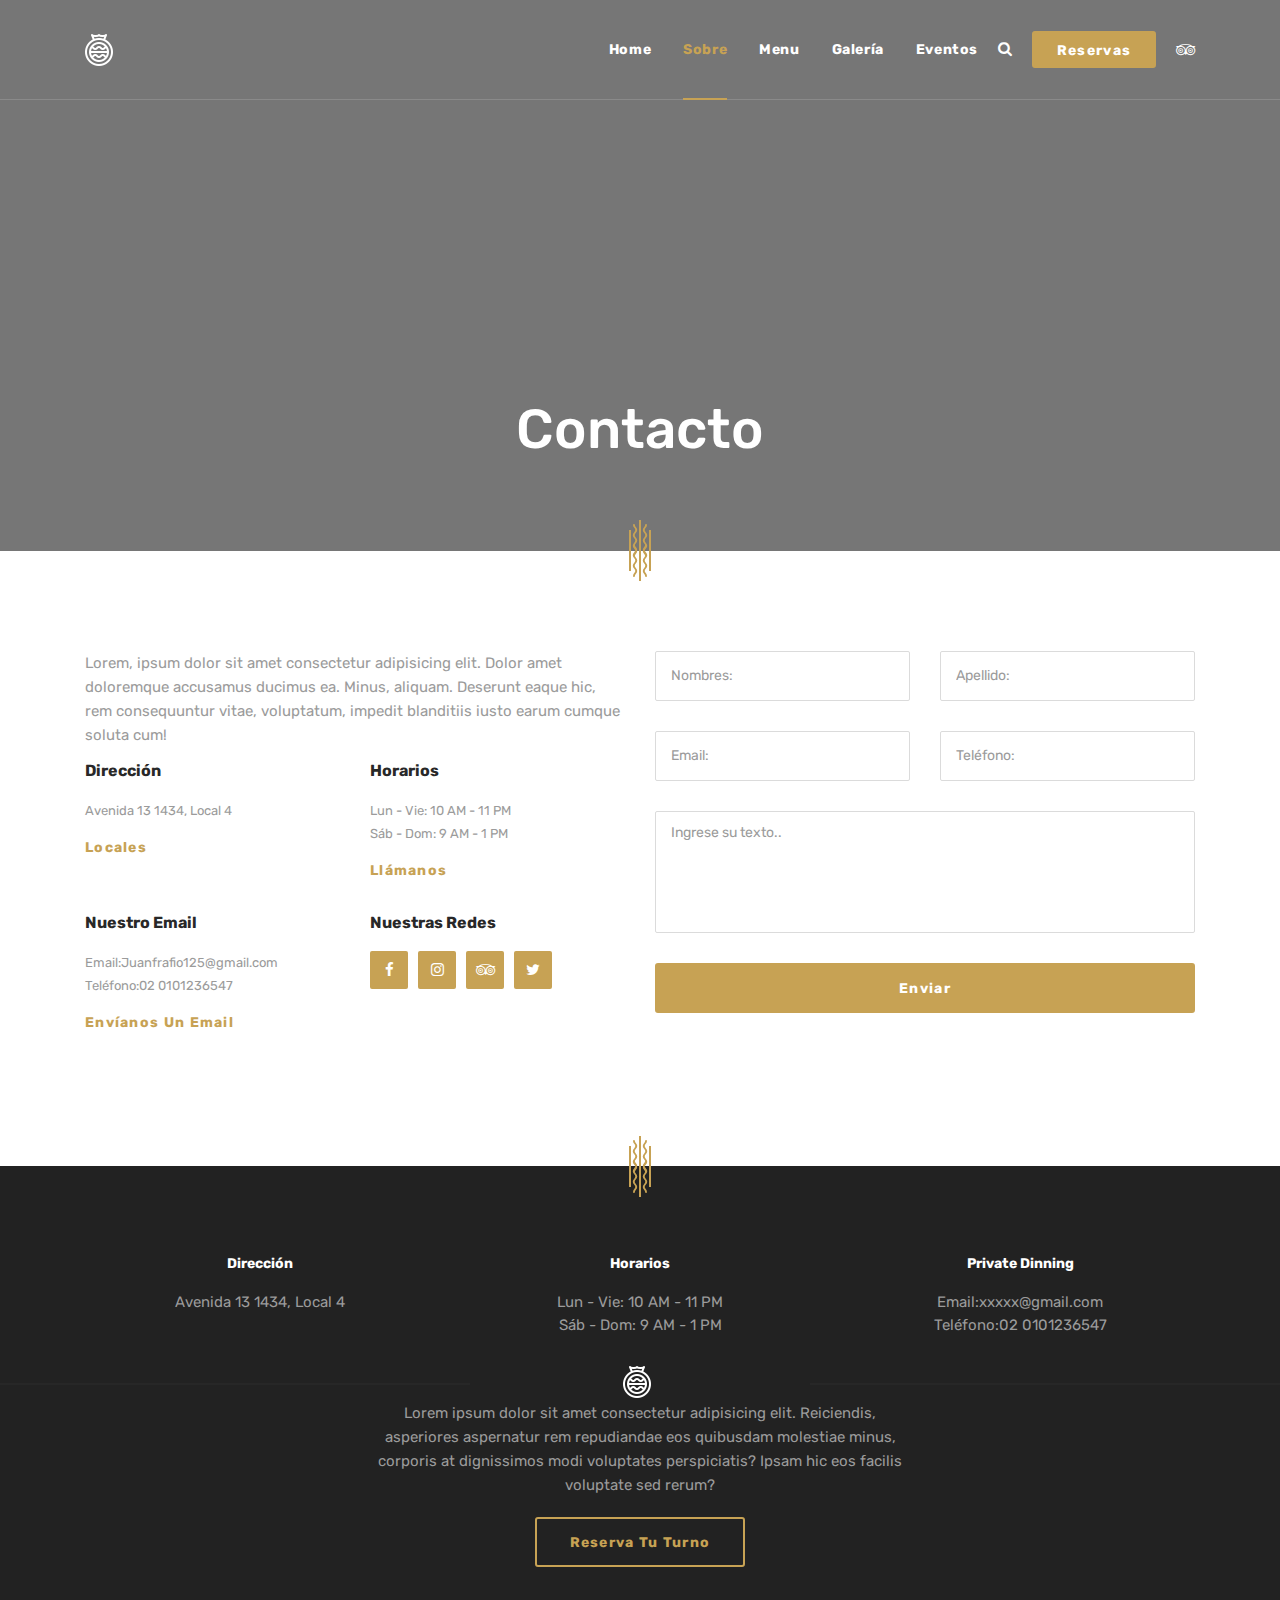
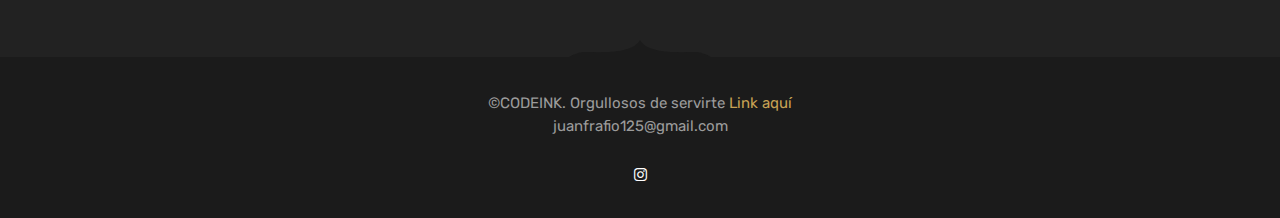
==== commit 1e5911ba: "agregado de foto a sec contacto" ====
--- a/Babette/contacts.html
+++ b/Babette/contacts.html
@@ -75,7 +75,7 @@
        page title 
     =========================== -->
     <section id="page-title" class="page-title page-title-layout1 text-center bg-overlay bg-overlay-2 bg-parallax">
-      <div class="bg-img"><img src="assets/images/backgrounds/10.jpg" alt="background"></div>
+      <div class="bg-img"><img src="http://tourgeorgia.ge/wp-content/uploads/2017/02/HD-Jasmin-Restaurant.jpg" alt="background"></div>
       <svg class="pagetitle__divider-shape" xmlns="http://www.w3.org/2000/svg" width="22" height="61"
         viewBox="0 0 22 61">
         <path
